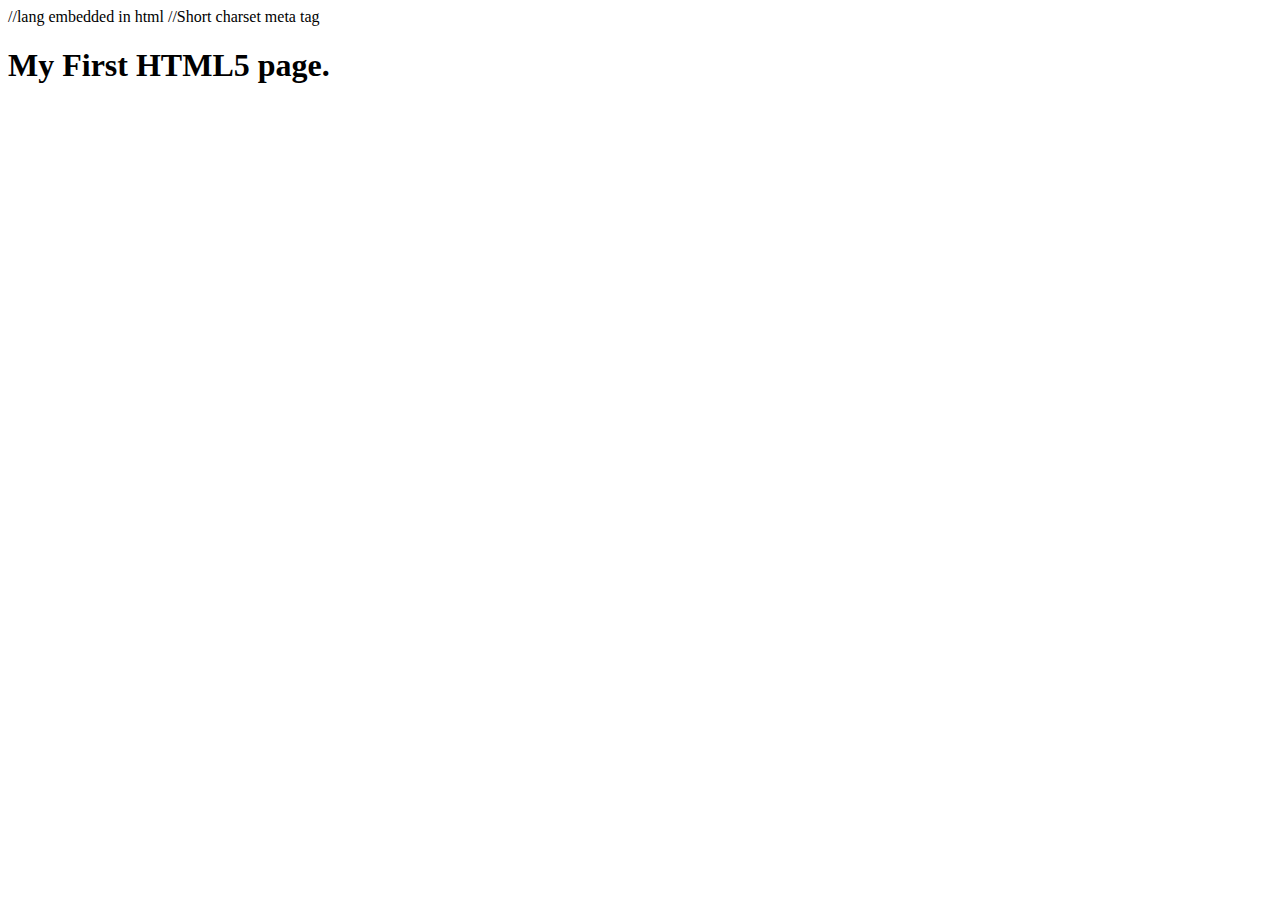
==== index.html @ 1a0b54f7 "init change" ====
<!doctype html>				  
<html lang="en">            //lang embedded in html
<head>
<title>HTML5 Page</title>
<meta charset="utf-8">      //Short charset meta tag
</head>

<body>
    <h1>My First HTML5 page.</h1>
</body>

</html>
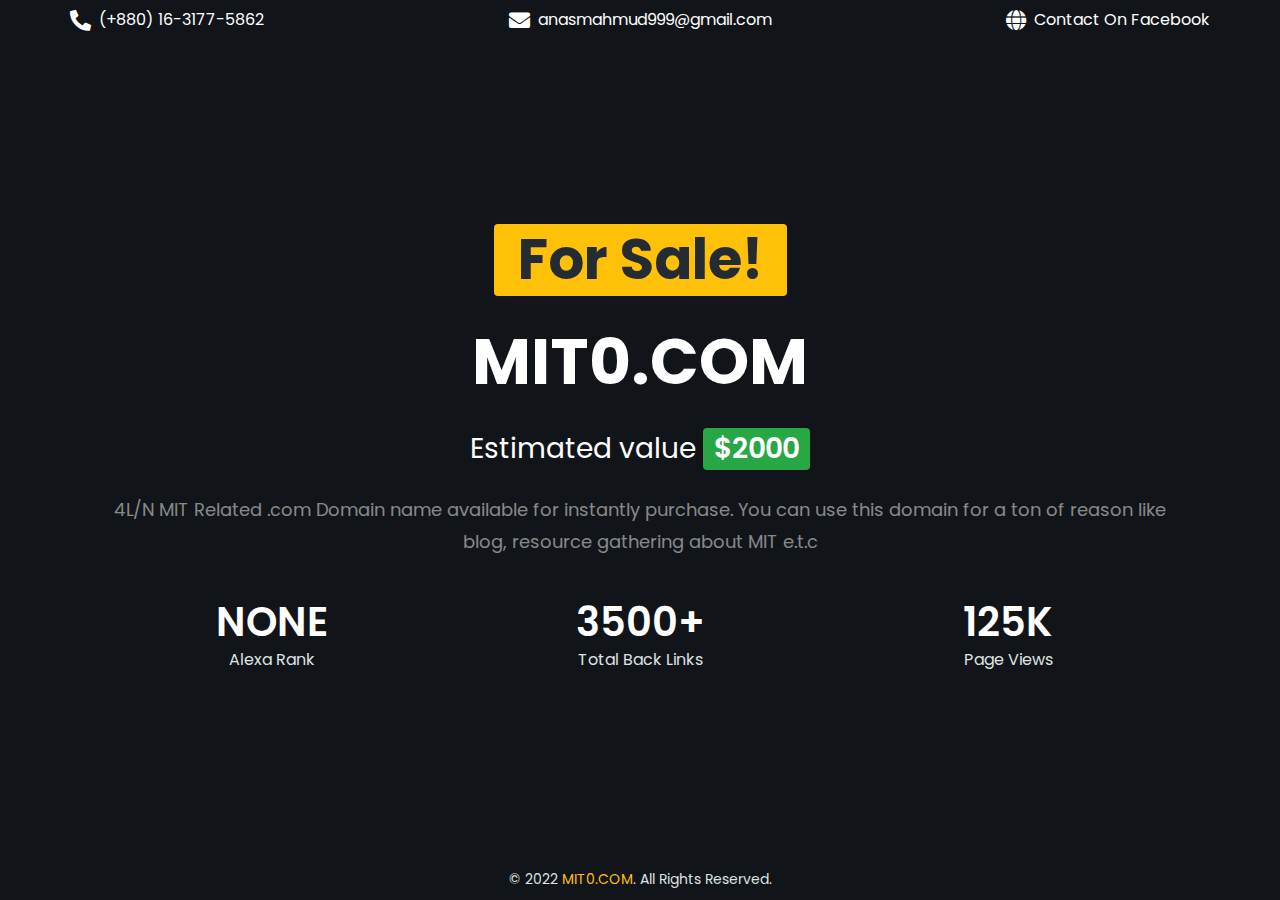
==== commit 77ed6848: "Update index.html" ====
--- a/index.html
+++ b/index.html
@@ -1,12 +1,112 @@
-<!doctype html>				  
-<html lang="en">            //lang embedded in html
-<head>
-<title>HTML5 Page</title>
-<meta charset="utf-8">      //Short charset meta tag
-</head>
-
-<body>
-    <h1>My First HTML5 page.</h1>
-</body>
-
-</html>+<html lang="en">
+
+<head>
+  <meta charset="UTF-8">
+  <meta http-equiv="X-UA-Compatible" content="IE=edge">
+  <meta name="viewport" content="width=device-width, initial-scale=1, minimum-scale=1.0, shrink-to-fit=no">
+  <link href="favicon.png" rel="icon">
+  <title>MIT0.COM - Domain for Sale</title>
+  <meta name="description" content="HTML Template for Domain for Sale">
+  <meta name="author" content="harnishdesign.net">
+
+  <!-- Web Fonts
+  ======================== -->
+  <link rel="stylesheet" href="https://fonts.googleapis.com/css?family=Poppins:100,200,300,400,500,600,700,800,900"
+    type="text/css">
+
+  <!-- Stylesheet
+  ======================== -->
+  <link rel="stylesheet" type="text/css" href="vendor/bootstrap/css/bootstrap.min.css">
+  <link rel="stylesheet" type="text/css" href="vendor/font-awesome/css/all.min.css">
+  <link rel="stylesheet" type="text/css" href="css/stylesheet.css">
+  <link rel="stylesheet" type="text/css" href="css/color-yellow.css">
+</head>
+
+<body>
+
+  <!-- Preloader -->
+  <div class="preloader preloader-dark" style="display: none;">
+    <div class="lds-ellipsis" style="display: none;">
+      <div></div>
+      <div></div>
+      <div></div>
+      <div></div>
+    </div>
+  </div>
+  <!-- Preloader End -->
+
+  <!-- Document Wrapper
+  =============================== -->
+  <div id="main-wrapper">
+    <section class="fullscreen d-flex flex-column bg-dark">
+      <!-- Contact Details -->
+      <div class="container pt-2">
+        <div class="row text-white">
+          <div class="col-sm-6 col-md-4 d-flex align-items-center justify-content-center justify-content-md-start">
+            <span class="text-5 mr-2"><i class="fas fa-phone-alt"></i></span>(+880) 16-3177-5862
+          </div>
+          <div class="col-sm-6 col-md-4 d-flex align-items-center justify-content-center mt-2 mt-sm-0"> <span
+              class="text-5 mr-2"><i class="fas fa-envelope"></i></span><a class="text-white"
+              href="mailto:anasmahmud999@gmail.com">anasmahmud999@gmail.com</a> </div>
+          <div class="col-md-4 d-flex align-items-center justify-content-center justify-content-md-end mt-2 mt-md-0">
+            <span class="text-5 mr-2"><i class="fas fa-globe"></i></span><a class="text-white" data-toggle="modal"
+              data-target="#more-domains" href="https://www.facebook.com/its.anasalzuvix">Contact On Facebook</a>
+          </div>
+        </div>
+      </div>
+      <div class="container py-5 px-4 px-lg-5 my-auto">
+        <div class="row">
+          <div class="col-12 text-center mx-auto">
+            <h1 class="text-14 bg-primary d-inline-block font-weight-700 rounded px-4 mb-4">For Sale!</h1>
+            <h2 class="text-16 font-weight-700 text-white mb-4">MIT0.COM</h2>
+            <h3 class="text-white font-weight-400 mb-4">Estimated value <span
+                class="badge badge-success text-7 font-weight-600">$2000</span></h3>
+            <p class="text-4 text-white-50 mb-4">4L/N MIT Related .com Domain name available for instantly purchase.
+              You can use this domain for a ton of reason like blog, resource gathering about MIT e.t.c
+
+            </p>
+          </div>
+        </div>
+        <!-- Status Details -->
+
+        <div class="row justify-content-center mt-3">
+          <div class="col-6 col-sm-4 mb-4 mb-md-0">
+            <div class="featured-box text-center">
+              <h4 class="text-10 text-white font-weight-600 mb-0">NONE</h4>
+              <p class="text-light mb-0">Alexa Rank</p>
+            </div>
+          </div>
+          <div class="col-6 col-sm-4 mb-4 mb-md-0">
+            <div class="featured-box text-center">
+              <h4 class="text-10 text-white font-weight-600 mb-0">3500+</h4>
+              <p class="text-light mb-0">Total Back Links</p>
+            </div>
+          </div>
+          <div class="col-6 col-sm-4 mt-md-0">
+            <div class="featured-box text-center">
+              <h4 class="text-10 text-white font-weight-600 mb-0">125K</h4>
+              <p class="text-light mb-0">Page Views</p>
+            </div>
+          </div>
+        </div>
+
+      </div>
+
+      <!-- Powerd by Text -->
+      <div class="container text-center">
+        <p class="text-2 text-light mb-2">© 2022 <a href="#">MIT0.COM</a>. All Rights Reserved.</p>
+      </div>
+    </section>
+  </div>
+  <!-- Document Wrapper End -->
+
+  <!-- Script -->
+  <script src="vendor/jquery/jquery.min.js"></script>
+  <script src="vendor/bootstrap/js/bootstrap.bundle.min.js"></script>
+  <script src="js/theme.js"></script>
+
+
+
+</body>
+
+</html>
--- a/vendor/font-awesome/css/all.min.css
+++ b/vendor/font-awesome/css/all.min.css
@@ -0,0 +1,5 @@
+/*!
+ * Font Awesome Free 5.12.1 by @fontawesome - https://fontawesome.com
+ * License - https://fontawesome.com/license/free (Icons: CC BY 4.0, Fonts: SIL OFL 1.1, Code: MIT License)
+ */
+.fa,.fab,.fad,.fal,.far,.fas{-moz-osx-font-smoothing:grayscale;-webkit-font-smoothing:antialiased;display:inline-block;font-style:normal;font-variant:normal;text-rendering:auto;line-height:1}.fa-lg{font-size:1.33333em;line-height:.75em;vertical-align:-.0667em}.fa-xs{font-size:.75em}.fa-sm{font-size:.875em}.fa-1x{font-size:1em}.fa-2x{font-size:2em}.fa-3x{font-size:3em}.fa-4x{font-size:4em}.fa-5x{font-size:5em}.fa-6x{font-size:6em}.fa-7x{font-size:7em}.fa-8x{font-size:8em}.fa-9x{font-size:9em}.fa-10x{font-size:10em}.fa-fw{text-align:center;width:1.25em}.fa-ul{list-style-type:none;margin-left:2.5em;padding-left:0}.fa-ul>li{position:relative}.fa-li{left:-2em;position:absolute;text-align:center;width:2em;line-height:inherit}.fa-border{border:.08em solid #eee;border-radius:.1em;padding:.2em .25em .15em}.fa-pull-left{float:left}.fa-pull-right{float:right}.fa.fa-pull-left,.fab.fa-pull-left,.fal.fa-pull-left,.far.fa-pull-left,.fas.fa-pull-left{margin-right:.3em}.fa.fa-pull-right,.fab.fa-pull-right,.fal.fa-pull-right,.far.fa-pull-right,.fas.fa-pull-right{margin-left:.3em}.fa-spin{-webkit-animation:fa-spin 2s linear infinite;animation:fa-spin 2s linear infinite}.fa-pulse{-webkit-animation:fa-spin 1s steps(8) infinite;animation:fa-spin 1s steps(8) infinite}@-webkit-keyframes fa-spin{0%{-webkit-transform:rotate(0deg);transform:rotate(0deg)}to{-webkit-transform:rotate(1turn);transform:rotate(1turn)}}@keyframes fa-spin{0%{-webkit-transform:rotate(0deg);transform:rotate(0deg)}to{-webkit-transform:rotate(1turn);transform:rotate(1turn)}}.fa-rotate-90{-ms-filter:"progid:DXImageTransform.Microsoft.BasicImage(rotation=1)";-webkit-transform:rotate(90deg);transform:rotate(90deg)}.fa-rotate-180{-ms-filter:"progid:DXImageTransform.Microsoft.BasicImage(rotation=2)";-webkit-transform:rotate(180deg);transform:rotate(180deg)}.fa-rotate-270{-ms-filter:"progid:DXImageTransform.Microsoft.BasicImage(rotation=3)";-webkit-transform:rotate(270deg);transform:rotate(270deg)}.fa-flip-horizontal{-ms-filter:"progid:DXImageTransform.Microsoft.BasicImage(rotation=0, mirror=1)";-webkit-transform:scaleX(-1);transform:scaleX(-1)}.fa-flip-vertical{-webkit-transform:scaleY(-1);transform:scaleY(-1)}.fa-flip-both,.fa-flip-horizontal.fa-flip-vertical,.fa-flip-vertical{-ms-filter:"progid:DXImageTransform.Microsoft.BasicImage(rotation=2, mirror=1)"}.fa-flip-both,.fa-flip-horizontal.fa-flip-vertical{-webkit-transform:scale(-1);transform:scale(-1)}:root .fa-flip-both,:root .fa-flip-horizontal,:root .fa-flip-vertical,:root .fa-rotate-90,:root .fa-rotate-180,:root .fa-rotate-270{-webkit-filter:none;filter:none}.fa-stack{display:inline-block;height:2em;line-height:2em;position:relative;vertical-align:middle;width:2.5em}.fa-stack-1x,.fa-stack-2x{left:0;position:absolute;text-align:center;width:100%}.fa-stack-1x{line-height:inherit}.fa-stack-2x{font-size:2em}.fa-inverse{color:#fff}.fa-500px:before{content:"\f26e"}.fa-accessible-icon:before{content:"\f368"}.fa-accusoft:before{content:"\f369"}.fa-acquisitions-incorporated:before{content:"\f6af"}.fa-ad:before{content:"\f641"}.fa-address-book:before{content:"\f2b9"}.fa-address-card:before{content:"\f2bb"}.fa-adjust:before{content:"\f042"}.fa-adn:before{content:"\f170"}.fa-adobe:before{content:"\f778"}.fa-adversal:before{content:"\f36a"}.fa-affiliatetheme:before{content:"\f36b"}.fa-air-freshener:before{content:"\f5d0"}.fa-airbnb:before{content:"\f834"}.fa-algolia:before{content:"\f36c"}.fa-align-center:before{content:"\f037"}.fa-align-justify:before{content:"\f039"}.fa-align-left:before{content:"\f036"}.fa-align-right:before{content:"\f038"}.fa-alipay:before{content:"\f642"}.fa-allergies:before{content:"\f461"}.fa-amazon:before{content:"\f270"}.fa-amazon-pay:before{content:"\f42c"}.fa-ambulance:before{content:"\f0f9"}.fa-american-sign-language-interpreting:before{content:"\f2a3"}.fa-amilia:before{content:"\f36d"}.fa-anchor:before{content:"\f13d"}.fa-android:before{content:"\f17b"}.fa-angellist:before{content:"\f209"}.fa-angle-double-down:before{content:"\f103"}.fa-angle-double-left:before{content:"\f100"}.fa-angle-double-right:before{content:"\f101"}.fa-angle-double-up:before{content:"\f102"}.fa-angle-down:before{content:"\f107"}.fa-angle-left:before{content:"\f104"}.fa-angle-right:before{content:"\f105"}.fa-angle-up:before{content:"\f106"}.fa-angry:before{content:"\f556"}.fa-angrycreative:before{content:"\f36e"}.fa-angular:before{content:"\f420"}.fa-ankh:before{content:"\f644"}.fa-app-store:before{content:"\f36f"}.fa-app-store-ios:before{content:"\f370"}.fa-apper:before{content:"\f371"}.fa-apple:before{content:"\f179"}.fa-apple-alt:before{content:"\f5d1"}.fa-apple-pay:before{content:"\f415"}.fa-archive:before{content:"\f187"}.fa-archway:before{content:"\f557"}.fa-arrow-alt-circle-down:before{content:"\f358"}.fa-arrow-alt-circle-left:before{content:"\f359"}.fa-arrow-alt-circle-right:before{content:"\f35a"}.fa-arrow-alt-circle-up:before{content:"\f35b"}.fa-arrow-circle-down:before{content:"\f0ab"}.fa-arrow-circle-left:before{content:"\f0a8"}.fa-arrow-circle-right:before{content:"\f0a9"}.fa-arrow-circle-up:before{content:"\f0aa"}.fa-arrow-down:before{content:"\f063"}.fa-arrow-left:before{content:"\f060"}.fa-arrow-right:before{content:"\f061"}.fa-arrow-up:before{content:"\f062"}.fa-arrows-alt:before{content:"\f0b2"}.fa-arrows-alt-h:before{content:"\f337"}.fa-arrows-alt-v:before{content:"\f338"}.fa-artstation:before{content:"\f77a"}.fa-assistive-listening-systems:before{content:"\f2a2"}.fa-asterisk:before{content:"\f069"}.fa-asymmetrik:before{content:"\f372"}.fa-at:before{content:"\f1fa"}.fa-atlas:before{content:"\f558"}.fa-atlassian:before{content:"\f77b"}.fa-atom:before{content:"\f5d2"}.fa-audible:before{content:"\f373"}.fa-audio-description:before{content:"\f29e"}.fa-autoprefixer:before{content:"\f41c"}.fa-avianex:before{content:"\f374"}.fa-aviato:before{content:"\f421"}.fa-award:before{content:"\f559"}.fa-aws:before{content:"\f375"}.fa-baby:before{content:"\f77c"}.fa-baby-carriage:before{content:"\f77d"}.fa-backspace:before{content:"\f55a"}.fa-backward:before{content:"\f04a"}.fa-bacon:before{content:"\f7e5"}.fa-bahai:before{content:"\f666"}.fa-balance-scale:before{content:"\f24e"}.fa-balance-scale-left:before{content:"\f515"}.fa-balance-scale-right:before{content:"\f516"}.fa-ban:before{content:"\f05e"}.fa-band-aid:before{content:"\f462"}.fa-bandcamp:before{content:"\f2d5"}.fa-barcode:before{content:"\f02a"}.fa-bars:before{content:"\f0c9"}.fa-baseball-ball:before{content:"\f433"}.fa-basketball-ball:before{content:"\f434"}.fa-bath:before{content:"\f2cd"}.fa-battery-empty:before{content:"\f244"}.fa-battery-full:before{content:"\f240"}.fa-battery-half:before{content:"\f242"}.fa-battery-quarter:before{content:"\f243"}.fa-battery-three-quarters:before{content:"\f241"}.fa-battle-net:before{content:"\f835"}.fa-bed:before{content:"\f236"}.fa-beer:before{content:"\f0fc"}.fa-behance:before{content:"\f1b4"}.fa-behance-square:before{content:"\f1b5"}.fa-bell:before{content:"\f0f3"}.fa-bell-slash:before{content:"\f1f6"}.fa-bezier-curve:before{content:"\f55b"}.fa-bible:before{content:"\f647"}.fa-bicycle:before{content:"\f206"}.fa-biking:before{content:"\f84a"}.fa-bimobject:before{content:"\f378"}.fa-binoculars:before{content:"\f1e5"}.fa-biohazard:before{content:"\f780"}.fa-birthday-cake:before{content:"\f1fd"}.fa-bitbucket:before{content:"\f171"}.fa-bitcoin:before{content:"\f379"}.fa-bity:before{content:"\f37a"}.fa-black-tie:before{content:"\f27e"}.fa-blackberry:before{content:"\f37b"}.fa-blender:before{content:"\f517"}.fa-blender-phone:before{content:"\f6b6"}.fa-blind:before{content:"\f29d"}.fa-blog:before{content:"\f781"}.fa-blogger:before{content:"\f37c"}.fa-blogger-b:before{content:"\f37d"}.fa-bluetooth:before{content:"\f293"}.fa-bluetooth-b:before{content:"\f294"}.fa-bold:before{content:"\f032"}.fa-bolt:before{content:"\f0e7"}.fa-bomb:before{content:"\f1e2"}.fa-bone:before{content:"\f5d7"}.fa-bong:before{content:"\f55c"}.fa-book:before{content:"\f02d"}.fa-book-dead:before{content:"\f6b7"}.fa-book-medical:before{content:"\f7e6"}.fa-book-open:before{content:"\f518"}.fa-book-reader:before{content:"\f5da"}.fa-bookmark:before{content:"\f02e"}.fa-bootstrap:before{content:"\f836"}.fa-border-all:before{content:"\f84c"}.fa-border-none:before{content:"\f850"}.fa-border-style:before{content:"\f853"}.fa-bowling-ball:before{content:"\f436"}.fa-box:before{content:"\f466"}.fa-box-open:before{content:"\f49e"}.fa-boxes:before{content:"\f468"}.fa-braille:before{content:"\f2a1"}.fa-brain:before{content:"\f5dc"}.fa-bread-slice:before{content:"\f7ec"}.fa-briefcase:before{content:"\f0b1"}.fa-briefcase-medical:before{content:"\f469"}.fa-broadcast-tower:before{content:"\f519"}.fa-broom:before{content:"\f51a"}.fa-brush:before{content:"\f55d"}.fa-btc:before{content:"\f15a"}.fa-buffer:before{content:"\f837"}.fa-bug:before{content:"\f188"}.fa-building:before{content:"\f1ad"}.fa-bullhorn:before{content:"\f0a1"}.fa-bullseye:before{content:"\f140"}.fa-burn:before{content:"\f46a"}.fa-buromobelexperte:before{content:"\f37f"}.fa-bus:before{content:"\f207"}.fa-bus-alt:before{content:"\f55e"}.fa-business-time:before{content:"\f64a"}.fa-buy-n-large:before{content:"\f8a6"}.fa-buysellads:before{content:"\f20d"}.fa-calculator:before{content:"\f1ec"}.fa-calendar:before{content:"\f133"}.fa-calendar-alt:before{content:"\f073"}.fa-calendar-check:before{content:"\f274"}.fa-calendar-day:before{content:"\f783"}.fa-calendar-minus:before{content:"\f272"}.fa-calendar-plus:before{content:"\f271"}.fa-calendar-times:before{content:"\f273"}.fa-calendar-week:before{content:"\f784"}.fa-camera:before{content:"\f030"}.fa-camera-retro:before{content:"\f083"}.fa-campground:before{content:"\f6bb"}.fa-canadian-maple-leaf:before{content:"\f785"}.fa-candy-cane:before{content:"\f786"}.fa-cannabis:before{content:"\f55f"}.fa-capsules:before{content:"\f46b"}.fa-car:before{content:"\f1b9"}.fa-car-alt:before{content:"\f5de"}.fa-car-battery:before{content:"\f5df"}.fa-car-crash:before{content:"\f5e1"}.fa-car-side:before{content:"\f5e4"}.fa-caravan:before{content:"\f8ff"}.fa-caret-down:before{content:"\f0d7"}.fa-caret-left:before{content:"\f0d9"}.fa-caret-right:before{content:"\f0da"}.fa-caret-square-down:before{content:"\f150"}.fa-caret-square-left:before{content:"\f191"}.fa-caret-square-right:before{content:"\f152"}.fa-caret-square-up:before{content:"\f151"}.fa-caret-up:before{content:"\f0d8"}.fa-carrot:before{content:"\f787"}.fa-cart-arrow-down:before{content:"\f218"}.fa-cart-plus:before{content:"\f217"}.fa-cash-register:before{content:"\f788"}.fa-cat:before{content:"\f6be"}.fa-cc-amazon-pay:before{content:"\f42d"}.fa-cc-amex:before{content:"\f1f3"}.fa-cc-apple-pay:before{content:"\f416"}.fa-cc-diners-club:before{content:"\f24c"}.fa-cc-discover:before{content:"\f1f2"}.fa-cc-jcb:before{content:"\f24b"}.fa-cc-mastercard:before{content:"\f1f1"}.fa-cc-paypal:before{content:"\f1f4"}.fa-cc-stripe:before{content:"\f1f5"}.fa-cc-visa:before{content:"\f1f0"}.fa-centercode:before{content:"\f380"}.fa-centos:before{content:"\f789"}.fa-certificate:before{content:"\f0a3"}.fa-chair:before{content:"\f6c0"}.fa-chalkboard:before{content:"\f51b"}.fa-chalkboard-teacher:before{content:"\f51c"}.fa-charging-station:before{content:"\f5e7"}.fa-chart-area:before{content:"\f1fe"}.fa-chart-bar:before{content:"\f080"}.fa-chart-line:before{content:"\f201"}.fa-chart-pie:before{content:"\f200"}.fa-check:before{content:"\f00c"}.fa-check-circle:before{content:"\f058"}.fa-check-double:before{content:"\f560"}.fa-check-square:before{content:"\f14a"}.fa-cheese:before{content:"\f7ef"}.fa-chess:before{content:"\f439"}.fa-chess-bishop:before{content:"\f43a"}.fa-chess-board:before{content:"\f43c"}.fa-chess-king:before{content:"\f43f"}.fa-chess-knight:before{content:"\f441"}.fa-chess-pawn:before{content:"\f443"}.fa-chess-queen:before{content:"\f445"}.fa-chess-rook:before{content:"\f447"}.fa-chevron-circle-down:before{content:"\f13a"}.fa-chevron-circle-left:before{content:"\f137"}.fa-chevron-circle-right:before{content:"\f138"}.fa-chevron-circle-up:before{content:"\f139"}.fa-chevron-down:before{content:"\f078"}.fa-chevron-left:before{content:"\f053"}.fa-chevron-right:before{content:"\f054"}.fa-chevron-up:before{content:"\f077"}.fa-child:before{content:"\f1ae"}.fa-chrome:before{content:"\f268"}.fa-chromecast:before{content:"\f838"}.fa-church:before{content:"\f51d"}.fa-circle:before{content:"\f111"}.fa-circle-notch:before{content:"\f1ce"}.fa-city:before{content:"\f64f"}.fa-clinic-medical:before{content:"\f7f2"}.fa-clipboard:before{content:"\f328"}.fa-clipboard-check:before{content:"\f46c"}.fa-clipboard-list:before{content:"\f46d"}.fa-clock:before{content:"\f017"}.fa-clone:before{content:"\f24d"}.fa-closed-captioning:before{content:"\f20a"}.fa-cloud:before{content:"\f0c2"}.fa-cloud-download-alt:before{content:"\f381"}.fa-cloud-meatball:before{content:"\f73b"}.fa-cloud-moon:before{content:"\f6c3"}.fa-cloud-moon-rain:before{content:"\f73c"}.fa-cloud-rain:before{content:"\f73d"}.fa-cloud-showers-heavy:before{content:"\f740"}.fa-cloud-sun:before{content:"\f6c4"}.fa-cloud-sun-rain:before{content:"\f743"}.fa-cloud-upload-alt:before{content:"\f382"}.fa-cloudscale:before{content:"\f383"}.fa-cloudsmith:before{content:"\f384"}.fa-cloudversify:before{content:"\f385"}.fa-cocktail:before{content:"\f561"}.fa-code:before{content:"\f121"}.fa-code-branch:before{content:"\f126"}.fa-codepen:before{content:"\f1cb"}.fa-codiepie:before{content:"\f284"}.fa-coffee:before{content:"\f0f4"}.fa-cog:before{content:"\f013"}.fa-cogs:before{content:"\f085"}.fa-coins:before{content:"\f51e"}.fa-columns:before{content:"\f0db"}.fa-comment:before{content:"\f075"}.fa-comment-alt:before{content:"\f27a"}.fa-comment-dollar:before{content:"\f651"}.fa-comment-dots:before{content:"\f4ad"}.fa-comment-medical:before{content:"\f7f5"}.fa-comment-slash:before{content:"\f4b3"}.fa-comments:before{content:"\f086"}.fa-comments-dollar:before{content:"\f653"}.fa-compact-disc:before{content:"\f51f"}.fa-compass:before{content:"\f14e"}.fa-compress:before{content:"\f066"}.fa-compress-alt:before{content:"\f422"}.fa-compress-arrows-alt:before{content:"\f78c"}.fa-concierge-bell:before{content:"\f562"}.fa-confluence:before{content:"\f78d"}.fa-connectdevelop:before{content:"\f20e"}.fa-contao:before{content:"\f26d"}.fa-cookie:before{content:"\f563"}.fa-cookie-bite:before{content:"\f564"}.fa-copy:before{content:"\f0c5"}.fa-copyright:before{content:"\f1f9"}.fa-cotton-bureau:before{content:"\f89e"}.fa-couch:before{content:"\f4b8"}.fa-cpanel:before{content:"\f388"}.fa-creative-commons:before{content:"\f25e"}.fa-creative-commons-by:before{content:"\f4e7"}.fa-creative-commons-nc:before{content:"\f4e8"}.fa-creative-commons-nc-eu:before{content:"\f4e9"}.fa-creative-commons-nc-jp:before{content:"\f4ea"}.fa-creative-commons-nd:before{content:"\f4eb"}.fa-creative-commons-pd:before{content:"\f4ec"}.fa-creative-commons-pd-alt:before{content:"\f4ed"}.fa-creative-commons-remix:before{content:"\f4ee"}.fa-creative-commons-sa:before{content:"\f4ef"}.fa-creative-commons-sampling:before{content:"\f4f0"}.fa-creative-commons-sampling-plus:before{content:"\f4f1"}.fa-creative-commons-share:before{content:"\f4f2"}.fa-creative-commons-zero:before{content:"\f4f3"}.fa-credit-card:before{content:"\f09d"}.fa-critical-role:before{content:"\f6c9"}.fa-crop:before{content:"\f125"}.fa-crop-alt:before{content:"\f565"}.fa-cross:before{content:"\f654"}.fa-crosshairs:before{content:"\f05b"}.fa-crow:before{content:"\f520"}.fa-crown:before{content:"\f521"}.fa-crutch:before{content:"\f7f7"}.fa-css3:before{content:"\f13c"}.fa-css3-alt:before{content:"\f38b"}.fa-cube:before{content:"\f1b2"}.fa-cubes:before{content:"\f1b3"}.fa-cut:before{content:"\f0c4"}.fa-cuttlefish:before{content:"\f38c"}.fa-d-and-d:before{content:"\f38d"}.fa-d-and-d-beyond:before{content:"\f6ca"}.fa-dailymotion:before{content:"\f952"}.fa-dashcube:before{content:"\f210"}.fa-database:before{content:"\f1c0"}.fa-deaf:before{content:"\f2a4"}.fa-delicious:before{content:"\f1a5"}.fa-democrat:before{content:"\f747"}.fa-deploydog:before{content:"\f38e"}.fa-deskpro:before{content:"\f38f"}.fa-desktop:before{content:"\f108"}.fa-dev:before{content:"\f6cc"}.fa-deviantart:before{content:"\f1bd"}.fa-dharmachakra:before{content:"\f655"}.fa-dhl:before{content:"\f790"}.fa-diagnoses:before{content:"\f470"}.fa-diaspora:before{content:"\f791"}.fa-dice:before{content:"\f522"}.fa-dice-d20:before{content:"\f6cf"}.fa-dice-d6:before{content:"\f6d1"}.fa-dice-five:before{content:"\f523"}.fa-dice-four:before{content:"\f524"}.fa-dice-one:before{content:"\f525"}.fa-dice-six:before{content:"\f526"}.fa-dice-three:before{content:"\f527"}.fa-dice-two:before{content:"\f528"}.fa-digg:before{content:"\f1a6"}.fa-digital-ocean:before{content:"\f391"}.fa-digital-tachograph:before{content:"\f566"}.fa-directions:before{content:"\f5eb"}.fa-discord:before{content:"\f392"}.fa-discourse:before{content:"\f393"}.fa-divide:before{content:"\f529"}.fa-dizzy:before{content:"\f567"}.fa-dna:before{content:"\f471"}.fa-dochub:before{content:"\f394"}.fa-docker:before{content:"\f395"}.fa-dog:before{content:"\f6d3"}.fa-dollar-sign:before{content:"\f155"}.fa-dolly:before{content:"\f472"}.fa-dolly-flatbed:before{content:"\f474"}.fa-donate:before{content:"\f4b9"}.fa-door-closed:before{content:"\f52a"}.fa-door-open:before{content:"\f52b"}.fa-dot-circle:before{content:"\f192"}.fa-dove:before{content:"\f4ba"}.fa-download:before{content:"\f019"}.fa-draft2digital:before{content:"\f396"}.fa-drafting-compass:before{content:"\f568"}.fa-dragon:before{content:"\f6d5"}.fa-draw-polygon:before{content:"\f5ee"}.fa-dribbble:before{content:"\f17d"}.fa-dribbble-square:before{content:"\f397"}.fa-dropbox:before{content:"\f16b"}.fa-drum:before{content:"\f569"}.fa-drum-steelpan:before{content:"\f56a"}.fa-drumstick-bite:before{content:"\f6d7"}.fa-drupal:before{content:"\f1a9"}.fa-dumbbell:before{content:"\f44b"}.fa-dumpster:before{content:"\f793"}.fa-dumpster-fire:before{content:"\f794"}.fa-dungeon:before{content:"\f6d9"}.fa-dyalog:before{content:"\f399"}.fa-earlybirds:before{content:"\f39a"}.fa-ebay:before{content:"\f4f4"}.fa-edge:before{content:"\f282"}.fa-edit:before{content:"\f044"}.fa-egg:before{content:"\f7fb"}.fa-eject:before{content:"\f052"}.fa-elementor:before{content:"\f430"}.fa-ellipsis-h:before{content:"\f141"}.fa-ellipsis-v:before{content:"\f142"}.fa-ello:before{content:"\f5f1"}.fa-ember:before{content:"\f423"}.fa-empire:before{content:"\f1d1"}.fa-envelope:before{content:"\f0e0"}.fa-envelope-open:before{content:"\f2b6"}.fa-envelope-open-text:before{content:"\f658"}.fa-envelope-square:before{content:"\f199"}.fa-envira:before{content:"\f299"}.fa-equals:before{content:"\f52c"}.fa-eraser:before{content:"\f12d"}.fa-erlang:before{content:"\f39d"}.fa-ethereum:before{content:"\f42e"}.fa-ethernet:before{content:"\f796"}.fa-etsy:before{content:"\f2d7"}.fa-euro-sign:before{content:"\f153"}.fa-evernote:before{content:"\f839"}.fa-exchange-alt:before{content:"\f362"}.fa-exclamation:before{content:"\f12a"}.fa-exclamation-circle:before{content:"\f06a"}.fa-exclamation-triangle:before{content:"\f071"}.fa-expand:before{content:"\f065"}.fa-expand-alt:before{content:"\f424"}.fa-expand-arrows-alt:before{content:"\f31e"}.fa-expeditedssl:before{content:"\f23e"}.fa-external-link-alt:before{content:"\f35d"}.fa-external-link-square-alt:before{content:"\f360"}.fa-eye:before{content:"\f06e"}.fa-eye-dropper:before{content:"\f1fb"}.fa-eye-slash:before{content:"\f070"}.fa-facebook:before{content:"\f09a"}.fa-facebook-f:before{content:"\f39e"}.fa-facebook-messenger:before{content:"\f39f"}.fa-facebook-square:before{content:"\f082"}.fa-fan:before{content:"\f863"}.fa-fantasy-flight-games:before{content:"\f6dc"}.fa-fast-backward:before{content:"\f049"}.fa-fast-forward:before{content:"\f050"}.fa-fax:before{content:"\f1ac"}.fa-feather:before{content:"\f52d"}.fa-feather-alt:before{content:"\f56b"}.fa-fedex:before{content:"\f797"}.fa-fedora:before{content:"\f798"}.fa-female:before{content:"\f182"}.fa-fighter-jet:before{content:"\f0fb"}.fa-figma:before{content:"\f799"}.fa-file:before{content:"\f15b"}.fa-file-alt:before{content:"\f15c"}.fa-file-archive:before{content:"\f1c6"}.fa-file-audio:before{content:"\f1c7"}.fa-file-code:before{content:"\f1c9"}.fa-file-contract:before{content:"\f56c"}.fa-file-csv:before{content:"\f6dd"}.fa-file-download:before{content:"\f56d"}.fa-file-excel:before{content:"\f1c3"}.fa-file-export:before{content:"\f56e"}.fa-file-image:before{content:"\f1c5"}.fa-file-import:before{content:"\f56f"}.fa-file-invoice:before{content:"\f570"}.fa-file-invoice-dollar:before{content:"\f571"}.fa-file-medical:before{content:"\f477"}.fa-file-medical-alt:before{content:"\f478"}.fa-file-pdf:before{content:"\f1c1"}.fa-file-powerpoint:before{content:"\f1c4"}.fa-file-prescription:before{content:"\f572"}.fa-file-signature:before{content:"\f573"}.fa-file-upload:before{content:"\f574"}.fa-file-video:before{content:"\f1c8"}.fa-file-word:before{content:"\f1c2"}.fa-fill:before{content:"\f575"}.fa-fill-drip:before{content:"\f576"}.fa-film:before{content:"\f008"}.fa-filter:before{content:"\f0b0"}.fa-fingerprint:before{content:"\f577"}.fa-fire:before{content:"\f06d"}.fa-fire-alt:before{content:"\f7e4"}.fa-fire-extinguisher:before{content:"\f134"}.fa-firefox:before{content:"\f269"}.fa-firefox-browser:before{content:"\f907"}.fa-first-aid:before{content:"\f479"}.fa-first-order:before{content:"\f2b0"}.fa-first-order-alt:before{content:"\f50a"}.fa-firstdraft:before{content:"\f3a1"}.fa-fish:before{content:"\f578"}.fa-fist-raised:before{content:"\f6de"}.fa-flag:before{content:"\f024"}.fa-flag-checkered:before{content:"\f11e"}.fa-flag-usa:before{content:"\f74d"}.fa-flask:before{content:"\f0c3"}.fa-flickr:before{content:"\f16e"}.fa-flipboard:before{content:"\f44d"}.fa-flushed:before{content:"\f579"}.fa-fly:before{content:"\f417"}.fa-folder:before{content:"\f07b"}.fa-folder-minus:before{content:"\f65d"}.fa-folder-open:before{content:"\f07c"}.fa-folder-plus:before{content:"\f65e"}.fa-font:before{content:"\f031"}.fa-font-awesome:before{content:"\f2b4"}.fa-font-awesome-alt:before{content:"\f35c"}.fa-font-awesome-flag:before{content:"\f425"}.fa-font-awesome-logo-full:before{content:"\f4e6"}.fa-fonticons:before{content:"\f280"}.fa-fonticons-fi:before{content:"\f3a2"}.fa-football-ball:before{content:"\f44e"}.fa-fort-awesome:before{content:"\f286"}.fa-fort-awesome-alt:before{content:"\f3a3"}.fa-forumbee:before{content:"\f211"}.fa-forward:before{content:"\f04e"}.fa-foursquare:before{content:"\f180"}.fa-free-code-camp:before{content:"\f2c5"}.fa-freebsd:before{content:"\f3a4"}.fa-frog:before{content:"\f52e"}.fa-frown:before{content:"\f119"}.fa-frown-open:before{content:"\f57a"}.fa-fulcrum:before{content:"\f50b"}.fa-funnel-dollar:before{content:"\f662"}.fa-futbol:before{content:"\f1e3"}.fa-galactic-republic:before{content:"\f50c"}.fa-galactic-senate:before{content:"\f50d"}.fa-gamepad:before{content:"\f11b"}.fa-gas-pump:before{content:"\f52f"}.fa-gavel:before{content:"\f0e3"}.fa-gem:before{content:"\f3a5"}.fa-genderless:before{content:"\f22d"}.fa-get-pocket:before{content:"\f265"}.fa-gg:before{content:"\f260"}.fa-gg-circle:before{content:"\f261"}.fa-ghost:before{content:"\f6e2"}.fa-gift:before{content:"\f06b"}.fa-gifts:before{content:"\f79c"}.fa-git:before{content:"\f1d3"}.fa-git-alt:before{content:"\f841"}.fa-git-square:before{content:"\f1d2"}.fa-github:before{content:"\f09b"}.fa-github-alt:before{content:"\f113"}.fa-github-square:before{content:"\f092"}.fa-gitkraken:before{content:"\f3a6"}.fa-gitlab:before{content:"\f296"}.fa-gitter:before{content:"\f426"}.fa-glass-cheers:before{content:"\f79f"}.fa-glass-martini:before{content:"\f000"}.fa-glass-martini-alt:before{content:"\f57b"}.fa-glass-whiskey:before{content:"\f7a0"}.fa-glasses:before{content:"\f530"}.fa-glide:before{content:"\f2a5"}.fa-glide-g:before{content:"\f2a6"}.fa-globe:before{content:"\f0ac"}.fa-globe-africa:before{content:"\f57c"}.fa-globe-americas:before{content:"\f57d"}.fa-globe-asia:before{content:"\f57e"}.fa-globe-europe:before{content:"\f7a2"}.fa-gofore:before{content:"\f3a7"}.fa-golf-ball:before{content:"\f450"}.fa-goodreads:before{content:"\f3a8"}.fa-goodreads-g:before{content:"\f3a9"}.fa-google:before{content:"\f1a0"}.fa-google-drive:before{content:"\f3aa"}.fa-google-play:before{content:"\f3ab"}.fa-google-plus:before{content:"\f2b3"}.fa-google-plus-g:before{content:"\f0d5"}.fa-google-plus-square:before{content:"\f0d4"}.fa-google-wallet:before{content:"\f1ee"}.fa-gopuram:before{content:"\f664"}.fa-graduation-cap:before{content:"\f19d"}.fa-gratipay:before{content:"\f184"}.fa-grav:before{content:"\f2d6"}.fa-greater-than:before{content:"\f531"}.fa-greater-than-equal:before{content:"\f532"}.fa-grimace:before{content:"\f57f"}.fa-grin:before{content:"\f580"}.fa-grin-alt:before{content:"\f581"}.fa-grin-beam:before{content:"\f582"}.fa-grin-beam-sweat:before{content:"\f583"}.fa-grin-hearts:before{content:"\f584"}.fa-grin-squint:before{content:"\f585"}.fa-grin-squint-tears:before{content:"\f586"}.fa-grin-stars:before{content:"\f587"}.fa-grin-tears:before{content:"\f588"}.fa-grin-tongue:before{content:"\f589"}.fa-grin-tongue-squint:before{content:"\f58a"}.fa-grin-tongue-wink:before{content:"\f58b"}.fa-grin-wink:before{content:"\f58c"}.fa-grip-horizontal:before{content:"\f58d"}.fa-grip-lines:before{content:"\f7a4"}.fa-grip-lines-vertical:before{content:"\f7a5"}.fa-grip-vertical:before{content:"\f58e"}.fa-gripfire:before{content:"\f3ac"}.fa-grunt:before{content:"\f3ad"}.fa-guitar:before{content:"\f7a6"}.fa-gulp:before{content:"\f3ae"}.fa-h-square:before{content:"\f0fd"}.fa-hacker-news:before{content:"\f1d4"}.fa-hacker-news-square:before{content:"\f3af"}.fa-hackerrank:before{content:"\f5f7"}.fa-hamburger:before{content:"\f805"}.fa-hammer:before{content:"\f6e3"}.fa-hamsa:before{content:"\f665"}.fa-hand-holding:before{content:"\f4bd"}.fa-hand-holding-heart:before{content:"\f4be"}.fa-hand-holding-usd:before{content:"\f4c0"}.fa-hand-lizard:before{content:"\f258"}.fa-hand-middle-finger:before{content:"\f806"}.fa-hand-paper:before{content:"\f256"}.fa-hand-peace:before{content:"\f25b"}.fa-hand-point-down:before{content:"\f0a7"}.fa-hand-point-left:before{content:"\f0a5"}.fa-hand-point-right:before{content:"\f0a4"}.fa-hand-point-up:before{content:"\f0a6"}.fa-hand-pointer:before{content:"\f25a"}.fa-hand-rock:before{content:"\f255"}.fa-hand-scissors:before{content:"\f257"}.fa-hand-spock:before{content:"\f259"}.fa-hands:before{content:"\f4c2"}.fa-hands-helping:before{content:"\f4c4"}.fa-handshake:before{content:"\f2b5"}.fa-hanukiah:before{content:"\f6e6"}.fa-hard-hat:before{content:"\f807"}.fa-hashtag:before{content:"\f292"}.fa-hat-cowboy:before{content:"\f8c0"}.fa-hat-cowboy-side:before{content:"\f8c1"}.fa-hat-wizard:before{content:"\f6e8"}.fa-hdd:before{content:"\f0a0"}.fa-heading:before{content:"\f1dc"}.fa-headphones:before{content:"\f025"}.fa-headphones-alt:before{content:"\f58f"}.fa-headset:before{content:"\f590"}.fa-heart:before{content:"\f004"}.fa-heart-broken:before{content:"\f7a9"}.fa-heartbeat:before{content:"\f21e"}.fa-helicopter:before{content:"\f533"}.fa-highlighter:before{content:"\f591"}.fa-hiking:before{content:"\f6ec"}.fa-hippo:before{content:"\f6ed"}.fa-hips:before{content:"\f452"}.fa-hire-a-helper:before{content:"\f3b0"}.fa-history:before{content:"\f1da"}.fa-hockey-puck:before{content:"\f453"}.fa-holly-berry:before{content:"\f7aa"}.fa-home:before{content:"\f015"}.fa-hooli:before{content:"\f427"}.fa-hornbill:before{content:"\f592"}.fa-horse:before{content:"\f6f0"}.fa-horse-head:before{content:"\f7ab"}.fa-hospital:before{content:"\f0f8"}.fa-hospital-alt:before{content:"\f47d"}.fa-hospital-symbol:before{content:"\f47e"}.fa-hot-tub:before{content:"\f593"}.fa-hotdog:before{content:"\f80f"}.fa-hotel:before{content:"\f594"}.fa-hotjar:before{content:"\f3b1"}.fa-hourglass:before{content:"\f254"}.fa-hourglass-end:before{content:"\f253"}.fa-hourglass-half:before{content:"\f252"}.fa-hourglass-start:before{content:"\f251"}.fa-house-damage:before{content:"\f6f1"}.fa-houzz:before{content:"\f27c"}.fa-hryvnia:before{content:"\f6f2"}.fa-html5:before{content:"\f13b"}.fa-hubspot:before{content:"\f3b2"}.fa-i-cursor:before{content:"\f246"}.fa-ice-cream:before{content:"\f810"}.fa-icicles:before{content:"\f7ad"}.fa-icons:before{content:"\f86d"}.fa-id-badge:before{content:"\f2c1"}.fa-id-card:before{content:"\f2c2"}.fa-id-card-alt:before{content:"\f47f"}.fa-ideal:before{content:"\f913"}.fa-igloo:before{content:"\f7ae"}.fa-image:before{content:"\f03e"}.fa-images:before{content:"\f302"}.fa-imdb:before{content:"\f2d8"}.fa-inbox:before{content:"\f01c"}.fa-indent:before{content:"\f03c"}.fa-industry:before{content:"\f275"}.fa-infinity:before{content:"\f534"}.fa-info:before{content:"\f129"}.fa-info-circle:before{content:"\f05a"}.fa-instagram:before{content:"\f16d"}.fa-instagram-square:before{content:"\f955"}.fa-intercom:before{content:"\f7af"}.fa-internet-explorer:before{content:"\f26b"}.fa-invision:before{content:"\f7b0"}.fa-ioxhost:before{content:"\f208"}.fa-italic:before{content:"\f033"}.fa-itch-io:before{content:"\f83a"}.fa-itunes:before{content:"\f3b4"}.fa-itunes-note:before{content:"\f3b5"}.fa-java:before{content:"\f4e4"}.fa-jedi:before{content:"\f669"}.fa-jedi-order:before{content:"\f50e"}.fa-jenkins:before{content:"\f3b6"}.fa-jira:before{content:"\f7b1"}.fa-joget:before{content:"\f3b7"}.fa-joint:before{content:"\f595"}.fa-joomla:before{content:"\f1aa"}.fa-journal-whills:before{content:"\f66a"}.fa-js:before{content:"\f3b8"}.fa-js-square:before{content:"\f3b9"}.fa-jsfiddle:before{content:"\f1cc"}.fa-kaaba:before{content:"\f66b"}.fa-kaggle:before{content:"\f5fa"}.fa-key:before{content:"\f084"}.fa-keybase:before{content:"\f4f5"}.fa-keyboard:before{content:"\f11c"}.fa-keycdn:before{content:"\f3ba"}.fa-khanda:before{content:"\f66d"}.fa-kickstarter:before{content:"\f3bb"}.fa-kickstarter-k:before{content:"\f3bc"}.fa-kiss:before{content:"\f596"}.fa-kiss-beam:before{content:"\f597"}.fa-kiss-wink-heart:before{content:"\f598"}.fa-kiwi-bird:before{content:"\f535"}.fa-korvue:before{content:"\f42f"}.fa-landmark:before{content:"\f66f"}.fa-language:before{content:"\f1ab"}.fa-laptop:before{content:"\f109"}.fa-laptop-code:before{content:"\f5fc"}.fa-laptop-medical:before{content:"\f812"}.fa-laravel:before{content:"\f3bd"}.fa-lastfm:before{content:"\f202"}.fa-lastfm-square:before{content:"\f203"}.fa-laugh:before{content:"\f599"}.fa-laugh-beam:before{content:"\f59a"}.fa-laugh-squint:before{content:"\f59b"}.fa-laugh-wink:before{content:"\f59c"}.fa-layer-group:before{content:"\f5fd"}.fa-leaf:before{content:"\f06c"}.fa-leanpub:before{content:"\f212"}.fa-lemon:before{content:"\f094"}.fa-less:before{content:"\f41d"}.fa-less-than:before{content:"\f536"}.fa-less-than-equal:before{content:"\f537"}.fa-level-down-alt:before{content:"\f3be"}.fa-level-up-alt:before{content:"\f3bf"}.fa-life-ring:before{content:"\f1cd"}.fa-lightbulb:before{content:"\f0eb"}.fa-line:before{content:"\f3c0"}.fa-link:before{content:"\f0c1"}.fa-linkedin:before{content:"\f08c"}.fa-linkedin-in:before{content:"\f0e1"}.fa-linode:before{content:"\f2b8"}.fa-linux:before{content:"\f17c"}.fa-lira-sign:before{content:"\f195"}.fa-list:before{content:"\f03a"}.fa-list-alt:before{content:"\f022"}.fa-list-ol:before{content:"\f0cb"}.fa-list-ul:before{content:"\f0ca"}.fa-location-arrow:before{content:"\f124"}.fa-lock:before{content:"\f023"}.fa-lock-open:before{content:"\f3c1"}.fa-long-arrow-alt-down:before{content:"\f309"}.fa-long-arrow-alt-left:before{content:"\f30a"}.fa-long-arrow-alt-right:before{content:"\f30b"}.fa-long-arrow-alt-up:before{content:"\f30c"}.fa-low-vision:before{content:"\f2a8"}.fa-luggage-cart:before{content:"\f59d"}.fa-lyft:before{content:"\f3c3"}.fa-magento:before{content:"\f3c4"}.fa-magic:before{content:"\f0d0"}.fa-magnet:before{content:"\f076"}.fa-mail-bulk:before{content:"\f674"}.fa-mailchimp:before{content:"\f59e"}.fa-male:before{content:"\f183"}.fa-mandalorian:before{content:"\f50f"}.fa-map:before{content:"\f279"}.fa-map-marked:before{content:"\f59f"}.fa-map-marked-alt:before{content:"\f5a0"}.fa-map-marker:before{content:"\f041"}.fa-map-marker-alt:before{content:"\f3c5"}.fa-map-pin:before{content:"\f276"}.fa-map-signs:before{content:"\f277"}.fa-markdown:before{content:"\f60f"}.fa-marker:before{content:"\f5a1"}.fa-mars:before{content:"\f222"}.fa-mars-double:before{content:"\f227"}.fa-mars-stroke:before{content:"\f229"}.fa-mars-stroke-h:before{content:"\f22b"}.fa-mars-stroke-v:before{content:"\f22a"}.fa-mask:before{content:"\f6fa"}.fa-mastodon:before{content:"\f4f6"}.fa-maxcdn:before{content:"\f136"}.fa-mdb:before{content:"\f8ca"}.fa-medal:before{content:"\f5a2"}.fa-medapps:before{content:"\f3c6"}.fa-medium:before{content:"\f23a"}.fa-medium-m:before{content:"\f3c7"}.fa-medkit:before{content:"\f0fa"}.fa-medrt:before{content:"\f3c8"}.fa-meetup:before{content:"\f2e0"}.fa-megaport:before{content:"\f5a3"}.fa-meh:before{content:"\f11a"}.fa-meh-blank:before{content:"\f5a4"}.fa-meh-rolling-eyes:before{content:"\f5a5"}.fa-memory:before{content:"\f538"}.fa-mendeley:before{content:"\f7b3"}.fa-menorah:before{content:"\f676"}.fa-mercury:before{content:"\f223"}.fa-meteor:before{content:"\f753"}.fa-microblog:before{content:"\f91a"}.fa-microchip:before{content:"\f2db"}.fa-microphone:before{content:"\f130"}.fa-microphone-alt:before{content:"\f3c9"}.fa-microphone-alt-slash:before{content:"\f539"}.fa-microphone-slash:before{content:"\f131"}.fa-microscope:before{content:"\f610"}.fa-microsoft:before{content:"\f3ca"}.fa-minus:before{content:"\f068"}.fa-minus-circle:before{content:"\f056"}.fa-minus-square:before{content:"\f146"}.fa-mitten:before{content:"\f7b5"}.fa-mix:before{content:"\f3cb"}.fa-mixcloud:before{content:"\f289"}.fa-mixer:before{content:"\f956"}.fa-mizuni:before{content:"\f3cc"}.fa-mobile:before{content:"\f10b"}.fa-mobile-alt:before{content:"\f3cd"}.fa-modx:before{content:"\f285"}.fa-monero:before{content:"\f3d0"}.fa-money-bill:before{content:"\f0d6"}.fa-money-bill-alt:before{content:"\f3d1"}.fa-money-bill-wave:before{content:"\f53a"}.fa-money-bill-wave-alt:before{content:"\f53b"}.fa-money-check:before{content:"\f53c"}.fa-money-check-alt:before{content:"\f53d"}.fa-monument:before{content:"\f5a6"}.fa-moon:before{content:"\f186"}.fa-mortar-pestle:before{content:"\f5a7"}.fa-mosque:before{content:"\f678"}.fa-motorcycle:before{content:"\f21c"}.fa-mountain:before{content:"\f6fc"}.fa-mouse:before{content:"\f8cc"}.fa-mouse-pointer:before{content:"\f245"}.fa-mug-hot:before{content:"\f7b6"}.fa-music:before{content:"\f001"}.fa-napster:before{content:"\f3d2"}.fa-neos:before{content:"\f612"}.fa-network-wired:before{content:"\f6ff"}.fa-neuter:before{content:"\f22c"}.fa-newspaper:before{content:"\f1ea"}.fa-nimblr:before{content:"\f5a8"}.fa-node:before{content:"\f419"}.fa-node-js:before{content:"\f3d3"}.fa-not-equal:before{content:"\f53e"}.fa-notes-medical:before{content:"\f481"}.fa-npm:before{content:"\f3d4"}.fa-ns8:before{content:"\f3d5"}.fa-nutritionix:before{content:"\f3d6"}.fa-object-group:before{content:"\f247"}.fa-object-ungroup:before{content:"\f248"}.fa-odnoklassniki:before{content:"\f263"}.fa-odnoklassniki-square:before{content:"\f264"}.fa-oil-can:before{content:"\f613"}.fa-old-republic:before{content:"\f510"}.fa-om:before{content:"\f679"}.fa-opencart:before{content:"\f23d"}.fa-openid:before{content:"\f19b"}.fa-opera:before{content:"\f26a"}.fa-optin-monster:before{content:"\f23c"}.fa-orcid:before{content:"\f8d2"}.fa-osi:before{content:"\f41a"}.fa-otter:before{content:"\f700"}.fa-outdent:before{content:"\f03b"}.fa-page4:before{content:"\f3d7"}.fa-pagelines:before{content:"\f18c"}.fa-pager:before{content:"\f815"}.fa-paint-brush:before{content:"\f1fc"}.fa-paint-roller:before{content:"\f5aa"}.fa-palette:before{content:"\f53f"}.fa-palfed:before{content:"\f3d8"}.fa-pallet:before{content:"\f482"}.fa-paper-plane:before{content:"\f1d8"}.fa-paperclip:before{content:"\f0c6"}.fa-parachute-box:before{content:"\f4cd"}.fa-paragraph:before{content:"\f1dd"}.fa-parking:before{content:"\f540"}.fa-passport:before{content:"\f5ab"}.fa-pastafarianism:before{content:"\f67b"}.fa-paste:before{content:"\f0ea"}.fa-patreon:before{content:"\f3d9"}.fa-pause:before{content:"\f04c"}.fa-pause-circle:before{content:"\f28b"}.fa-paw:before{content:"\f1b0"}.fa-paypal:before{content:"\f1ed"}.fa-peace:before{content:"\f67c"}.fa-pen:before{content:"\f304"}.fa-pen-alt:before{content:"\f305"}.fa-pen-fancy:before{content:"\f5ac"}.fa-pen-nib:before{content:"\f5ad"}.fa-pen-square:before{content:"\f14b"}.fa-pencil-alt:before{content:"\f303"}.fa-pencil-ruler:before{content:"\f5ae"}.fa-penny-arcade:before{content:"\f704"}.fa-people-carry:before{content:"\f4ce"}.fa-pepper-hot:before{content:"\f816"}.fa-percent:before{content:"\f295"}.fa-percentage:before{content:"\f541"}.fa-periscope:before{content:"\f3da"}.fa-person-booth:before{content:"\f756"}.fa-phabricator:before{content:"\f3db"}.fa-phoenix-framework:before{content:"\f3dc"}.fa-phoenix-squadron:before{content:"\f511"}.fa-phone:before{content:"\f095"}.fa-phone-alt:before{content:"\f879"}.fa-phone-slash:before{content:"\f3dd"}.fa-phone-square:before{content:"\f098"}.fa-phone-square-alt:before{content:"\f87b"}.fa-phone-volume:before{content:"\f2a0"}.fa-photo-video:before{content:"\f87c"}.fa-php:before{content:"\f457"}.fa-pied-piper:before{content:"\f2ae"}.fa-pied-piper-alt:before{content:"\f1a8"}.fa-pied-piper-hat:before{content:"\f4e5"}.fa-pied-piper-pp:before{content:"\f1a7"}.fa-pied-piper-square:before{content:"\f91e"}.fa-piggy-bank:before{content:"\f4d3"}.fa-pills:before{content:"\f484"}.fa-pinterest:before{content:"\f0d2"}.fa-pinterest-p:before{content:"\f231"}.fa-pinterest-square:before{content:"\f0d3"}.fa-pizza-slice:before{content:"\f818"}.fa-place-of-worship:before{content:"\f67f"}.fa-plane:before{content:"\f072"}.fa-plane-arrival:before{content:"\f5af"}.fa-plane-departure:before{content:"\f5b0"}.fa-play:before{content:"\f04b"}.fa-play-circle:before{content:"\f144"}.fa-playstation:before{content:"\f3df"}.fa-plug:before{content:"\f1e6"}.fa-plus:before{content:"\f067"}.fa-plus-circle:before{content:"\f055"}.fa-plus-square:before{content:"\f0fe"}.fa-podcast:before{content:"\f2ce"}.fa-poll:before{content:"\f681"}.fa-poll-h:before{content:"\f682"}.fa-poo:before{content:"\f2fe"}.fa-poo-storm:before{content:"\f75a"}.fa-poop:before{content:"\f619"}.fa-portrait:before{content:"\f3e0"}.fa-pound-sign:before{content:"\f154"}.fa-power-off:before{content:"\f011"}.fa-pray:before{content:"\f683"}.fa-praying-hands:before{content:"\f684"}.fa-prescription:before{content:"\f5b1"}.fa-prescription-bottle:before{content:"\f485"}.fa-prescription-bottle-alt:before{content:"\f486"}.fa-print:before{content:"\f02f"}.fa-procedures:before{content:"\f487"}.fa-product-hunt:before{content:"\f288"}.fa-project-diagram:before{content:"\f542"}.fa-pushed:before{content:"\f3e1"}.fa-puzzle-piece:before{content:"\f12e"}.fa-python:before{content:"\f3e2"}.fa-qq:before{content:"\f1d6"}.fa-qrcode:before{content:"\f029"}.fa-question:before{content:"\f128"}.fa-question-circle:before{content:"\f059"}.fa-quidditch:before{content:"\f458"}.fa-quinscape:before{content:"\f459"}.fa-quora:before{content:"\f2c4"}.fa-quote-left:before{content:"\f10d"}.fa-quote-right:before{content:"\f10e"}.fa-quran:before{content:"\f687"}.fa-r-project:before{content:"\f4f7"}.fa-radiation:before{content:"\f7b9"}.fa-radiation-alt:before{content:"\f7ba"}.fa-rainbow:before{content:"\f75b"}.fa-random:before{content:"\f074"}.fa-raspberry-pi:before{content:"\f7bb"}.fa-ravelry:before{content:"\f2d9"}.fa-react:before{content:"\f41b"}.fa-reacteurope:before{content:"\f75d"}.fa-readme:before{content:"\f4d5"}.fa-rebel:before{content:"\f1d0"}.fa-receipt:before{content:"\f543"}.fa-record-vinyl:before{content:"\f8d9"}.fa-recycle:before{content:"\f1b8"}.fa-red-river:before{content:"\f3e3"}.fa-reddit:before{content:"\f1a1"}.fa-reddit-alien:before{content:"\f281"}.fa-reddit-square:before{content:"\f1a2"}.fa-redhat:before{content:"\f7bc"}.fa-redo:before{content:"\f01e"}.fa-redo-alt:before{content:"\f2f9"}.fa-registered:before{content:"\f25d"}.fa-remove-format:before{content:"\f87d"}.fa-renren:before{content:"\f18b"}.fa-reply:before{content:"\f3e5"}.fa-reply-all:before{content:"\f122"}.fa-replyd:before{content:"\f3e6"}.fa-republican:before{content:"\f75e"}.fa-researchgate:before{content:"\f4f8"}.fa-resolving:before{content:"\f3e7"}.fa-restroom:before{content:"\f7bd"}.fa-retweet:before{content:"\f079"}.fa-rev:before{content:"\f5b2"}.fa-ribbon:before{content:"\f4d6"}.fa-ring:before{content:"\f70b"}.fa-road:before{content:"\f018"}.fa-robot:before{content:"\f544"}.fa-rocket:before{content:"\f135"}.fa-rocketchat:before{content:"\f3e8"}.fa-rockrms:before{content:"\f3e9"}.fa-route:before{content:"\f4d7"}.fa-rss:before{content:"\f09e"}.fa-rss-square:before{content:"\f143"}.fa-ruble-sign:before{content:"\f158"}.fa-ruler:before{content:"\f545"}.fa-ruler-combined:before{content:"\f546"}.fa-ruler-horizontal:before{content:"\f547"}.fa-ruler-vertical:before{content:"\f548"}.fa-running:before{content:"\f70c"}.fa-rupee-sign:before{content:"\f156"}.fa-sad-cry:before{content:"\f5b3"}.fa-sad-tear:before{content:"\f5b4"}.fa-safari:before{content:"\f267"}.fa-salesforce:before{content:"\f83b"}.fa-sass:before{content:"\f41e"}.fa-satellite:before{content:"\f7bf"}.fa-satellite-dish:before{content:"\f7c0"}.fa-save:before{content:"\f0c7"}.fa-schlix:before{content:"\f3ea"}.fa-school:before{content:"\f549"}.fa-screwdriver:before{content:"\f54a"}.fa-scribd:before{content:"\f28a"}.fa-scroll:before{content:"\f70e"}.fa-sd-card:before{content:"\f7c2"}.fa-search:before{content:"\f002"}.fa-search-dollar:before{content:"\f688"}.fa-search-location:before{content:"\f689"}.fa-search-minus:before{content:"\f010"}.fa-search-plus:before{content:"\f00e"}.fa-searchengin:before{content:"\f3eb"}.fa-seedling:before{content:"\f4d8"}.fa-sellcast:before{content:"\f2da"}.fa-sellsy:before{content:"\f213"}.fa-server:before{content:"\f233"}.fa-servicestack:before{content:"\f3ec"}.fa-shapes:before{content:"\f61f"}.fa-share:before{content:"\f064"}.fa-share-alt:before{content:"\f1e0"}.fa-share-alt-square:before{content:"\f1e1"}.fa-share-square:before{content:"\f14d"}.fa-shekel-sign:before{content:"\f20b"}.fa-shield-alt:before{content:"\f3ed"}.fa-ship:before{content:"\f21a"}.fa-shipping-fast:before{content:"\f48b"}.fa-shirtsinbulk:before{content:"\f214"}.fa-shoe-prints:before{content:"\f54b"}.fa-shopify:before{content:"\f957"}.fa-shopping-bag:before{content:"\f290"}.fa-shopping-basket:before{content:"\f291"}.fa-shopping-cart:before{content:"\f07a"}.fa-shopware:before{content:"\f5b5"}.fa-shower:before{content:"\f2cc"}.fa-shuttle-van:before{content:"\f5b6"}.fa-sign:before{content:"\f4d9"}.fa-sign-in-alt:before{content:"\f2f6"}.fa-sign-language:before{content:"\f2a7"}.fa-sign-out-alt:before{content:"\f2f5"}.fa-signal:before{content:"\f012"}.fa-signature:before{content:"\f5b7"}.fa-sim-card:before{content:"\f7c4"}.fa-simplybuilt:before{content:"\f215"}.fa-sistrix:before{content:"\f3ee"}.fa-sitemap:before{content:"\f0e8"}.fa-sith:before{content:"\f512"}.fa-skating:before{content:"\f7c5"}.fa-sketch:before{content:"\f7c6"}.fa-skiing:before{content:"\f7c9"}.fa-skiing-nordic:before{content:"\f7ca"}.fa-skull:before{content:"\f54c"}.fa-skull-crossbones:before{content:"\f714"}.fa-skyatlas:before{content:"\f216"}.fa-skype:before{content:"\f17e"}.fa-slack:before{content:"\f198"}.fa-slack-hash:before{content:"\f3ef"}.fa-slash:before{content:"\f715"}.fa-sleigh:before{content:"\f7cc"}.fa-sliders-h:before{content:"\f1de"}.fa-slideshare:before{content:"\f1e7"}.fa-smile:before{content:"\f118"}.fa-smile-beam:before{content:"\f5b8"}.fa-smile-wink:before{content:"\f4da"}.fa-smog:before{content:"\f75f"}.fa-smoking:before{content:"\f48d"}.fa-smoking-ban:before{content:"\f54d"}.fa-sms:before{content:"\f7cd"}.fa-snapchat:before{content:"\f2ab"}.fa-snapchat-ghost:before{content:"\f2ac"}.fa-snapchat-square:before{content:"\f2ad"}.fa-snowboarding:before{content:"\f7ce"}.fa-snowflake:before{content:"\f2dc"}.fa-snowman:before{content:"\f7d0"}.fa-snowplow:before{content:"\f7d2"}.fa-socks:before{content:"\f696"}.fa-solar-panel:before{content:"\f5ba"}.fa-sort:before{content:"\f0dc"}.fa-sort-alpha-down:before{content:"\f15d"}.fa-sort-alpha-down-alt:before{content:"\f881"}.fa-sort-alpha-up:before{content:"\f15e"}.fa-sort-alpha-up-alt:before{content:"\f882"}.fa-sort-amount-down:before{content:"\f160"}.fa-sort-amount-down-alt:before{content:"\f884"}.fa-sort-amount-up:before{content:"\f161"}.fa-sort-amount-up-alt:before{content:"\f885"}.fa-sort-down:before{content:"\f0dd"}.fa-sort-numeric-down:before{content:"\f162"}.fa-sort-numeric-down-alt:before{content:"\f886"}.fa-sort-numeric-up:before{content:"\f163"}.fa-sort-numeric-up-alt:before{content:"\f887"}.fa-sort-up:before{content:"\f0de"}.fa-soundcloud:before{content:"\f1be"}.fa-sourcetree:before{content:"\f7d3"}.fa-spa:before{content:"\f5bb"}.fa-space-shuttle:before{content:"\f197"}.fa-speakap:before{content:"\f3f3"}.fa-speaker-deck:before{content:"\f83c"}.fa-spell-check:before{content:"\f891"}.fa-spider:before{content:"\f717"}.fa-spinner:before{content:"\f110"}.fa-splotch:before{content:"\f5bc"}.fa-spotify:before{content:"\f1bc"}.fa-spray-can:before{content:"\f5bd"}.fa-square:before{content:"\f0c8"}.fa-square-full:before{content:"\f45c"}.fa-square-root-alt:before{content:"\f698"}.fa-squarespace:before{content:"\f5be"}.fa-stack-exchange:before{content:"\f18d"}.fa-stack-overflow:before{content:"\f16c"}.fa-stackpath:before{content:"\f842"}.fa-stamp:before{content:"\f5bf"}.fa-star:before{content:"\f005"}.fa-star-and-crescent:before{content:"\f699"}.fa-star-half:before{content:"\f089"}.fa-star-half-alt:before{content:"\f5c0"}.fa-star-of-david:before{content:"\f69a"}.fa-star-of-life:before{content:"\f621"}.fa-staylinked:before{content:"\f3f5"}.fa-steam:before{content:"\f1b6"}.fa-steam-square:before{content:"\f1b7"}.fa-steam-symbol:before{content:"\f3f6"}.fa-step-backward:before{content:"\f048"}.fa-step-forward:before{content:"\f051"}.fa-stethoscope:before{content:"\f0f1"}.fa-sticker-mule:before{content:"\f3f7"}.fa-sticky-note:before{content:"\f249"}.fa-stop:before{content:"\f04d"}.fa-stop-circle:before{content:"\f28d"}.fa-stopwatch:before{content:"\f2f2"}.fa-store:before{content:"\f54e"}.fa-store-alt:before{content:"\f54f"}.fa-strava:before{content:"\f428"}.fa-stream:before{content:"\f550"}.fa-street-view:before{content:"\f21d"}.fa-strikethrough:before{content:"\f0cc"}.fa-stripe:before{content:"\f429"}.fa-stripe-s:before{content:"\f42a"}.fa-stroopwafel:before{content:"\f551"}.fa-studiovinari:before{content:"\f3f8"}.fa-stumbleupon:before{content:"\f1a4"}.fa-stumbleupon-circle:before{content:"\f1a3"}.fa-subscript:before{content:"\f12c"}.fa-subway:before{content:"\f239"}.fa-suitcase:before{content:"\f0f2"}.fa-suitcase-rolling:before{content:"\f5c1"}.fa-sun:before{content:"\f185"}.fa-superpowers:before{content:"\f2dd"}.fa-superscript:before{content:"\f12b"}.fa-supple:before{content:"\f3f9"}.fa-surprise:before{content:"\f5c2"}.fa-suse:before{content:"\f7d6"}.fa-swatchbook:before{content:"\f5c3"}.fa-swift:before{content:"\f8e1"}.fa-swimmer:before{content:"\f5c4"}.fa-swimming-pool:before{content:"\f5c5"}.fa-symfony:before{content:"\f83d"}.fa-synagogue:before{content:"\f69b"}.fa-sync:before{content:"\f021"}.fa-sync-alt:before{content:"\f2f1"}.fa-syringe:before{content:"\f48e"}.fa-table:before{content:"\f0ce"}.fa-table-tennis:before{content:"\f45d"}.fa-tablet:before{content:"\f10a"}.fa-tablet-alt:before{content:"\f3fa"}.fa-tablets:before{content:"\f490"}.fa-tachometer-alt:before{content:"\f3fd"}.fa-tag:before{content:"\f02b"}.fa-tags:before{content:"\f02c"}.fa-tape:before{content:"\f4db"}.fa-tasks:before{content:"\f0ae"}.fa-taxi:before{content:"\f1ba"}.fa-teamspeak:before{content:"\f4f9"}.fa-teeth:before{content:"\f62e"}.fa-teeth-open:before{content:"\f62f"}.fa-telegram:before{content:"\f2c6"}.fa-telegram-plane:before{content:"\f3fe"}.fa-temperature-high:before{content:"\f769"}.fa-temperature-low:before{content:"\f76b"}.fa-tencent-weibo:before{content:"\f1d5"}.fa-tenge:before{content:"\f7d7"}.fa-terminal:before{content:"\f120"}.fa-text-height:before{content:"\f034"}.fa-text-width:before{content:"\f035"}.fa-th:before{content:"\f00a"}.fa-th-large:before{content:"\f009"}.fa-th-list:before{content:"\f00b"}.fa-the-red-yeti:before{content:"\f69d"}.fa-theater-masks:before{content:"\f630"}.fa-themeco:before{content:"\f5c6"}.fa-themeisle:before{content:"\f2b2"}.fa-thermometer:before{content:"\f491"}.fa-thermometer-empty:before{content:"\f2cb"}.fa-thermometer-full:before{content:"\f2c7"}.fa-thermometer-half:before{content:"\f2c9"}.fa-thermometer-quarter:before{content:"\f2ca"}.fa-thermometer-three-quarters:before{content:"\f2c8"}.fa-think-peaks:before{content:"\f731"}.fa-thumbs-down:before{content:"\f165"}.fa-thumbs-up:before{content:"\f164"}.fa-thumbtack:before{content:"\f08d"}.fa-ticket-alt:before{content:"\f3ff"}.fa-times:before{content:"\f00d"}.fa-times-circle:before{content:"\f057"}.fa-tint:before{content:"\f043"}.fa-tint-slash:before{content:"\f5c7"}.fa-tired:before{content:"\f5c8"}.fa-toggle-off:before{content:"\f204"}.fa-toggle-on:before{content:"\f205"}.fa-toilet:before{content:"\f7d8"}.fa-toilet-paper:before{content:"\f71e"}.fa-toolbox:before{content:"\f552"}.fa-tools:before{content:"\f7d9"}.fa-tooth:before{content:"\f5c9"}.fa-torah:before{content:"\f6a0"}.fa-torii-gate:before{content:"\f6a1"}.fa-tractor:before{content:"\f722"}.fa-trade-federation:before{content:"\f513"}.fa-trademark:before{content:"\f25c"}.fa-traffic-light:before{content:"\f637"}.fa-trailer:before{content:"\f941"}.fa-train:before{content:"\f238"}.fa-tram:before{content:"\f7da"}.fa-transgender:before{content:"\f224"}.fa-transgender-alt:before{content:"\f225"}.fa-trash:before{content:"\f1f8"}.fa-trash-alt:before{content:"\f2ed"}.fa-trash-restore:before{content:"\f829"}.fa-trash-restore-alt:before{content:"\f82a"}.fa-tree:before{content:"\f1bb"}.fa-trello:before{content:"\f181"}.fa-tripadvisor:before{content:"\f262"}.fa-trophy:before{content:"\f091"}.fa-truck:before{content:"\f0d1"}.fa-truck-loading:before{content:"\f4de"}.fa-truck-monster:before{content:"\f63b"}.fa-truck-moving:before{content:"\f4df"}.fa-truck-pickup:before{content:"\f63c"}.fa-tshirt:before{content:"\f553"}.fa-tty:before{content:"\f1e4"}.fa-tumblr:before{content:"\f173"}.fa-tumblr-square:before{content:"\f174"}.fa-tv:before{content:"\f26c"}.fa-twitch:before{content:"\f1e8"}.fa-twitter:before{content:"\f099"}.fa-twitter-square:before{content:"\f081"}.fa-typo3:before{content:"\f42b"}.fa-uber:before{content:"\f402"}.fa-ubuntu:before{content:"\f7df"}.fa-uikit:before{content:"\f403"}.fa-umbraco:before{content:"\f8e8"}.fa-umbrella:before{content:"\f0e9"}.fa-umbrella-beach:before{content:"\f5ca"}.fa-underline:before{content:"\f0cd"}.fa-undo:before{content:"\f0e2"}.fa-undo-alt:before{content:"\f2ea"}.fa-uniregistry:before{content:"\f404"}.fa-unity:before{content:"\f949"}.fa-universal-access:before{content:"\f29a"}.fa-university:before{content:"\f19c"}.fa-unlink:before{content:"\f127"}.fa-unlock:before{content:"\f09c"}.fa-unlock-alt:before{content:"\f13e"}.fa-untappd:before{content:"\f405"}.fa-upload:before{content:"\f093"}.fa-ups:before{content:"\f7e0"}.fa-usb:before{content:"\f287"}.fa-user:before{content:"\f007"}.fa-user-alt:before{content:"\f406"}.fa-user-alt-slash:before{content:"\f4fa"}.fa-user-astronaut:before{content:"\f4fb"}.fa-user-check:before{content:"\f4fc"}.fa-user-circle:before{content:"\f2bd"}.fa-user-clock:before{content:"\f4fd"}.fa-user-cog:before{content:"\f4fe"}.fa-user-edit:before{content:"\f4ff"}.fa-user-friends:before{content:"\f500"}.fa-user-graduate:before{content:"\f501"}.fa-user-injured:before{content:"\f728"}.fa-user-lock:before{content:"\f502"}.fa-user-md:before{content:"\f0f0"}.fa-user-minus:before{content:"\f503"}.fa-user-ninja:before{content:"\f504"}.fa-user-nurse:before{content:"\f82f"}.fa-user-plus:before{content:"\f234"}.fa-user-secret:before{content:"\f21b"}.fa-user-shield:before{content:"\f505"}.fa-user-slash:before{content:"\f506"}.fa-user-tag:before{content:"\f507"}.fa-user-tie:before{content:"\f508"}.fa-user-times:before{content:"\f235"}.fa-users:before{content:"\f0c0"}.fa-users-cog:before{content:"\f509"}.fa-usps:before{content:"\f7e1"}.fa-ussunnah:before{content:"\f407"}.fa-utensil-spoon:before{content:"\f2e5"}.fa-utensils:before{content:"\f2e7"}.fa-vaadin:before{content:"\f408"}.fa-vector-square:before{content:"\f5cb"}.fa-venus:before{content:"\f221"}.fa-venus-double:before{content:"\f226"}.fa-venus-mars:before{content:"\f228"}.fa-viacoin:before{content:"\f237"}.fa-viadeo:before{content:"\f2a9"}.fa-viadeo-square:before{content:"\f2aa"}.fa-vial:before{content:"\f492"}.fa-vials:before{content:"\f493"}.fa-viber:before{content:"\f409"}.fa-video:before{content:"\f03d"}.fa-video-slash:before{content:"\f4e2"}.fa-vihara:before{content:"\f6a7"}.fa-vimeo:before{content:"\f40a"}.fa-vimeo-square:before{content:"\f194"}.fa-vimeo-v:before{content:"\f27d"}.fa-vine:before{content:"\f1ca"}.fa-vk:before{content:"\f189"}.fa-vnv:before{content:"\f40b"}.fa-voicemail:before{content:"\f897"}.fa-volleyball-ball:before{content:"\f45f"}.fa-volume-down:before{content:"\f027"}.fa-volume-mute:before{content:"\f6a9"}.fa-volume-off:before{content:"\f026"}.fa-volume-up:before{content:"\f028"}.fa-vote-yea:before{content:"\f772"}.fa-vr-cardboard:before{content:"\f729"}.fa-vuejs:before{content:"\f41f"}.fa-walking:before{content:"\f554"}.fa-wallet:before{content:"\f555"}.fa-warehouse:before{content:"\f494"}.fa-water:before{content:"\f773"}.fa-wave-square:before{content:"\f83e"}.fa-waze:before{content:"\f83f"}.fa-weebly:before{content:"\f5cc"}.fa-weibo:before{content:"\f18a"}.fa-weight:before{content:"\f496"}.fa-weight-hanging:before{content:"\f5cd"}.fa-weixin:before{content:"\f1d7"}.fa-whatsapp:before{content:"\f232"}.fa-whatsapp-square:before{content:"\f40c"}.fa-wheelchair:before{content:"\f193"}.fa-whmcs:before{content:"\f40d"}.fa-wifi:before{content:"\f1eb"}.fa-wikipedia-w:before{content:"\f266"}.fa-wind:before{content:"\f72e"}.fa-window-close:before{content:"\f410"}.fa-window-maximize:before{content:"\f2d0"}.fa-window-minimize:before{content:"\f2d1"}.fa-window-restore:before{content:"\f2d2"}.fa-windows:before{content:"\f17a"}.fa-wine-bottle:before{content:"\f72f"}.fa-wine-glass:before{content:"\f4e3"}.fa-wine-glass-alt:before{content:"\f5ce"}.fa-wix:before{content:"\f5cf"}.fa-wizards-of-the-coast:before{content:"\f730"}.fa-wolf-pack-battalion:before{content:"\f514"}.fa-won-sign:before{content:"\f159"}.fa-wordpress:before{content:"\f19a"}.fa-wordpress-simple:before{content:"\f411"}.fa-wpbeginner:before{content:"\f297"}.fa-wpexplorer:before{content:"\f2de"}.fa-wpforms:before{content:"\f298"}.fa-wpressr:before{content:"\f3e4"}.fa-wrench:before{content:"\f0ad"}.fa-x-ray:before{content:"\f497"}.fa-xbox:before{content:"\f412"}.fa-xing:before{content:"\f168"}.fa-xing-square:before{content:"\f169"}.fa-y-combinator:before{content:"\f23b"}.fa-yahoo:before{content:"\f19e"}.fa-yammer:before{content:"\f840"}.fa-yandex:before{content:"\f413"}.fa-yandex-international:before{content:"\f414"}.fa-yarn:before{content:"\f7e3"}.fa-yelp:before{content:"\f1e9"}.fa-yen-sign:before{content:"\f157"}.fa-yin-yang:before{content:"\f6ad"}.fa-yoast:before{content:"\f2b1"}.fa-youtube:before{content:"\f167"}.fa-youtube-square:before{content:"\f431"}.fa-zhihu:before{content:"\f63f"}.sr-only{border:0;clip:rect(0,0,0,0);height:1px;margin:-1px;overflow:hidden;padding:0;position:absolute;width:1px}.sr-only-focusable:active,.sr-only-focusable:focus{clip:auto;height:auto;margin:0;overflow:visible;position:static;width:auto}@font-face{font-family:"Font Awesome 5 Brands";font-style:normal;font-weight:400;font-display:auto;src:url(../webfonts/fa-brands-400.eot);src:url(../webfonts/fa-brands-400.eot?#iefix) format("embedded-opentype"),url(../webfonts/fa-brands-400.woff2) format("woff2"),url(../webfonts/fa-brands-400.woff) format("woff"),url(../webfonts/fa-brands-400.ttf) format("truetype"),url(../webfonts/fa-brands-400.svg#fontawesome) format("svg")}.fab{font-family:"Font Awesome 5 Brands"}@font-face{font-family:"Font Awesome 5 Free";font-style:normal;font-weight:400;font-display:auto;src:url(../webfonts/fa-regular-400.eot);src:url(../webfonts/fa-regular-400.eot?#iefix) format("embedded-opentype"),url(../webfonts/fa-regular-400.woff2) format("woff2"),url(../webfonts/fa-regular-400.woff) format("woff"),url(../webfonts/fa-regular-400.ttf) format("truetype"),url(../webfonts/fa-regular-400.svg#fontawesome) format("svg")}.fab,.far{font-weight:400}@font-face{font-family:"Font Awesome 5 Free";font-style:normal;font-weight:900;font-display:auto;src:url(../webfonts/fa-solid-900.eot);src:url(../webfonts/fa-solid-900.eot?#iefix) format("embedded-opentype"),url(../webfonts/fa-solid-900.woff2) format("woff2"),url(../webfonts/fa-solid-900.woff) format("woff"),url(../webfonts/fa-solid-900.ttf) format("truetype"),url(../webfonts/fa-solid-900.svg#fontawesome) format("svg")}.fa,.far,.fas{font-family:"Font Awesome 5 Free"}.fa,.fas{font-weight:900}--- a/css/stylesheet.css
+++ b/css/stylesheet.css
@@ -0,0 +1,1622 @@
+/*===========================================================
+
+   Template Name: DomainX - Domain for Sale Html Template
+   Author: Harnish Design
+   Template URL: http://demo.harnishdesign.net/html/domainX
+   Author URL: https://themeforest.net/user/harnishdesign
+   File Description : Main css file of the template
+	
+=================================================
+  Table of Contents
+=================================================
+
+	1. Basic
+	2. Helpers Classes
+	3. Layouts
+	4. Elements
+		4.1 Hero Background
+		4.2 List Style
+		4.3 Featured Box
+		4.4 Nav
+		4.5 Tabs
+	5. Extra
+
+=======================================================*/
+/* =================================== */
+/*  1. Basic Style 
+/* =================================== */
+body, html {
+  height: 100%;
+}
+
+body {
+  background: #dddddd;
+  color: #4c4d4d;
+  font-family: "Poppins", sans-serif;
+}
+
+/*-------- Preloader --------*/
+.preloader {
+  position: fixed;
+  width: 100%;
+  height: 100%;
+  z-index: 999999999 !important;
+  background-color: #fff;
+  top: 0;
+  left: 0;
+  right: 0;
+  bottom: 0;
+}
+.preloader .lds-ellipsis {
+  display: inline-block;
+  position: absolute;
+  width: 80px;
+  height: 80px;
+  margin-top: -40px;
+  margin-left: -40px;
+  top: 50%;
+  left: 50%;
+}
+.preloader .lds-ellipsis div {
+  position: absolute;
+  top: 33px;
+  width: 13px;
+  height: 13px;
+  border-radius: 50%;
+  background: #000;
+  animation-timing-function: cubic-bezier(0, 1, 1, 0);
+}
+.preloader .lds-ellipsis div:nth-child(1) {
+  left: 8px;
+  animation: lds-ellipsis1 0.6s infinite;
+}
+.preloader .lds-ellipsis div:nth-child(2) {
+  left: 8px;
+  animation: lds-ellipsis2 0.6s infinite;
+}
+.preloader .lds-ellipsis div:nth-child(3) {
+  left: 32px;
+  animation: lds-ellipsis2 0.6s infinite;
+}
+.preloader .lds-ellipsis div:nth-child(4) {
+  left: 56px;
+  animation: lds-ellipsis3 0.6s infinite;
+}
+
+.preloader.preloader-dark {
+  background-color: #000;
+}
+.preloader.preloader-dark .lds-ellipsis div {
+  background-color: #fff;
+}
+
+@keyframes lds-ellipsis1 {
+  0% {
+    transform: scale(0);
+  }
+  100% {
+    transform: scale(1);
+  }
+}
+@keyframes lds-ellipsis3 {
+  0% {
+    transform: scale(1);
+  }
+  100% {
+    transform: scale(0);
+  }
+}
+@keyframes lds-ellipsis2 {
+  0% {
+    transform: translate(0, 0);
+  }
+  100% {
+    transform: translate(24px, 0);
+  }
+}
+::selection {
+  background: #007bff;
+  color: #fff;
+  text-shadow: none;
+}
+
+form {
+  padding: 0;
+  margin: 0;
+  display: inline;
+}
+
+img {
+  vertical-align: inherit;
+}
+
+a, a:focus {
+  color: #007bff;
+  -webkit-transition: all 0.2s ease;
+  transition: all 0.2s ease;
+}
+
+a:hover, a:active {
+  color: #006adb;
+  -webkit-transition: all 0.2s ease;
+  transition: all 0.2s ease;
+}
+
+a:focus, a:active,
+.btn.active.focus,
+.btn.active:focus,
+.btn.focus,
+.btn:active.focus,
+.btn:active:focus,
+.btn:focus,
+button:focus,
+button:active {
+  outline: none;
+}
+
+p {
+  line-height: 1.8;
+}
+
+blockquote {
+  border-left: 5px solid #eee;
+  padding: 10px 20px;
+}
+
+iframe {
+  border: 0 !important;
+}
+
+h1, h2, h3, h4, h5, h6 {
+  color: #252b33;
+  font-family: "Poppins", sans-serif;
+}
+
+/* =================================== */
+/*  2. Helpers Classes
+/* =================================== */
+/* Box Shadow */
+.shadow-md {
+  -webkit-box-shadow: 0px 0px 50px -35px rgba(0, 0, 0, 0.4) !important;
+  box-shadow: 0px 0px 50px -35px rgba(0, 0, 0, 0.4) !important;
+}
+
+/* Border Radius */
+.rounded-lg {
+  border-radius: 0.6rem !important;
+}
+
+.rounded-top-0 {
+  border-top-left-radius: 0px !important;
+  border-top-right-radius: 0px !important;
+}
+
+.rounded-bottom-0 {
+  border-bottom-left-radius: 0px !important;
+  border-bottom-right-radius: 0px !important;
+}
+
+.rounded-left-0 {
+  border-top-left-radius: 0px !important;
+  border-bottom-left-radius: 0px !important;
+}
+
+.rounded-right-0 {
+  border-top-right-radius: 0px !important;
+  border-bottom-right-radius: 0px !important;
+}
+
+/* Border Size */
+.border-1 {
+  border-width: 1px !important;
+}
+
+.border-2 {
+  border-width: 2px !important;
+}
+
+.border-3 {
+  border-width: 3px !important;
+}
+
+.border-4 {
+  border-width: 4px !important;
+}
+
+.border-5 {
+  border-width: 5px !important;
+}
+
+/* Text Size */
+.text-0 {
+  font-size: 11px !important;
+  font-size: 0.6875rem !important;
+}
+
+.text-1 {
+  font-size: 12px !important;
+  font-size: 0.75rem !important;
+}
+
+.text-2 {
+  font-size: 14px !important;
+  font-size: 0.875rem !important;
+}
+
+.text-3 {
+  font-size: 16px !important;
+  font-size: 1rem !important;
+}
+
+.text-4 {
+  font-size: 18px !important;
+  font-size: 1.125rem !important;
+}
+
+.text-5 {
+  font-size: 21px !important;
+  font-size: 1.3125rem !important;
+}
+
+.text-6 {
+  font-size: 24px !important;
+  font-size: 1.50rem !important;
+}
+
+.text-7 {
+  font-size: 28px !important;
+  font-size: 1.75rem !important;
+}
+
+.text-8 {
+  font-size: 32px !important;
+  font-size: 2rem !important;
+}
+
+.text-9 {
+  font-size: 36px !important;
+  font-size: 2.25rem !important;
+}
+
+.text-10 {
+  font-size: 40px !important;
+  font-size: 2.50rem !important;
+}
+
+.text-11 {
+  font-size: 2.75rem !important;
+}
+@media (max-width: 1200px) {
+  .text-11 {
+    font-size: calc(1.4rem + 1.8vw)  !important;
+  }
+}
+
+.text-12 {
+  font-size: 3rem !important;
+}
+@media (max-width: 1200px) {
+  .text-12 {
+    font-size: calc(1.425rem + 2.1vw)  !important;
+  }
+}
+
+.text-13 {
+  font-size: 3.25rem !important;
+}
+@media (max-width: 1200px) {
+  .text-13 {
+    font-size: calc(1.45rem + 2.4vw)  !important;
+  }
+}
+
+.text-14 {
+  font-size: 3.5rem !important;
+}
+@media (max-width: 1200px) {
+  .text-14 {
+    font-size: calc(1.475rem + 2.7vw)  !important;
+  }
+}
+
+.text-15 {
+  font-size: 3.75rem !important;
+}
+@media (max-width: 1200px) {
+  .text-15 {
+    font-size: calc(1.5rem + 3vw)  !important;
+  }
+}
+
+.text-16 {
+  font-size: 4rem !important;
+}
+@media (max-width: 1200px) {
+  .text-16 {
+    font-size: calc(1.525rem + 3.3vw)  !important;
+  }
+}
+
+.text-17 {
+  font-size: 4.5rem !important;
+}
+@media (max-width: 1200px) {
+  .text-17 {
+    font-size: calc(1.575rem + 3.9vw)  !important;
+  }
+}
+
+.text-18 {
+  font-size: 5rem !important;
+}
+@media (max-width: 1200px) {
+  .text-18 {
+    font-size: calc(1.625rem + 4.5vw)  !important;
+  }
+}
+
+.text-19 {
+  font-size: 5.25rem !important;
+}
+@media (max-width: 1200px) {
+  .text-19 {
+    font-size: calc(1.65rem + 4.8vw)  !important;
+  }
+}
+
+.text-20 {
+  font-size: 5.75rem !important;
+}
+@media (max-width: 1200px) {
+  .text-20 {
+    font-size: calc(1.7rem + 5.4vw)  !important;
+  }
+}
+
+.text-21 {
+  font-size: 6.5rem !important;
+}
+@media (max-width: 1200px) {
+  .text-21 {
+    font-size: calc(1.775rem + 6.3vw)  !important;
+  }
+}
+
+.text-22 {
+  font-size: 7rem !important;
+}
+@media (max-width: 1200px) {
+  .text-22 {
+    font-size: calc(1.825rem + 6.9vw)  !important;
+  }
+}
+
+.text-23 {
+  font-size: 7.75rem !important;
+}
+@media (max-width: 1200px) {
+  .text-23 {
+    font-size: calc(1.9rem + 7.8vw)  !important;
+  }
+}
+
+.text-24 {
+  font-size: 8.25rem !important;
+}
+@media (max-width: 1200px) {
+  .text-24 {
+    font-size: calc(1.95rem + 8.4vw)  !important;
+  }
+}
+
+.text-25 {
+  font-size: 9rem !important;
+}
+@media (max-width: 1200px) {
+  .text-25 {
+    font-size: calc(2.025rem + 9.3vw)  !important;
+  }
+}
+
+.text-11, .text-12, .text-13, .text-14, .text-15, .text-16, .text-17, .text-18, .text-19, .text-20, .text-21, .text-22, .text-23, .text-24, .text-25 {
+  line-height: 1.3;
+}
+
+/* Line height */
+.line-height-07 {
+  line-height: 0.7 !important;
+}
+
+.line-height-1 {
+  line-height: 1 !important;
+}
+
+.line-height-2 {
+  line-height: 1.2 !important;
+}
+
+.line-height-3 {
+  line-height: 1.4 !important;
+}
+
+.line-height-4 {
+  line-height: 1.6 !important;
+}
+
+.line-height-5 {
+  line-height: 1.8 !important;
+}
+
+/* Font Weight */
+.font-weight-100 {
+  font-weight: 100 !important;
+}
+
+.font-weight-200 {
+  font-weight: 200 !important;
+}
+
+.font-weight-300 {
+  font-weight: 300 !important;
+}
+
+.font-weight-400 {
+  font-weight: 400 !important;
+}
+
+.font-weight-500 {
+  font-weight: 500 !important;
+}
+
+.font-weight-600 {
+  font-weight: 600 !important;
+}
+
+.font-weight-700 {
+  font-weight: 700 !important;
+}
+
+.font-weight-800 {
+  font-weight: 800 !important;
+}
+
+.font-weight-900 {
+  font-weight: 900 !important;
+}
+
+/* Opacity */
+.opacity-0 {
+  opacity: 0;
+}
+
+.opacity-1 {
+  opacity: 0.1;
+}
+
+.opacity-2 {
+  opacity: 0.2;
+}
+
+.opacity-3 {
+  opacity: 0.3;
+}
+
+.opacity-4 {
+  opacity: 0.4;
+}
+
+.opacity-5 {
+  opacity: 0.5;
+}
+
+.opacity-6 {
+  opacity: 0.6;
+}
+
+.opacity-7 {
+  opacity: 0.7;
+}
+
+.opacity-8 {
+  opacity: 0.8;
+}
+
+.opacity-9 {
+  opacity: 0.9;
+}
+
+.opacity-10 {
+  opacity: 1;
+}
+
+/* Background light */
+.bg-light-1 {
+  background-color: #e9ecef !important;
+}
+
+.bg-light-2 {
+  background-color: #dee2e6 !important;
+}
+
+.bg-light-3 {
+  background-color: #ced4da !important;
+}
+
+.bg-light-4 {
+  background-color: #adb5bd !important;
+}
+
+/* Background Dark */
+.bg-dark {
+  background-color: #111418 !important;
+}
+
+.bg-dark-1 {
+  background-color: #212529 !important;
+}
+
+.bg-dark-2 {
+  background-color: #343a40 !important;
+}
+
+.bg-dark-3 {
+  background-color: #495057 !important;
+}
+
+.bg-dark-4 {
+  background-color: #6c757d !important;
+}
+
+/* Progress Bar */
+.progress-sm {
+  height: 0.5rem !important;
+}
+
+.progress-lg {
+  height: 1.5rem !important;
+}
+
+hr {
+  border-top: 1px solid rgba(16, 85, 96, 0.1);
+}
+
+/* =================================== */
+/*  3. Layouts
+/* =================================== */
+#main-wrapper {
+  background: #fff;
+}
+
+.section {
+  position: relative;
+  padding: 104px 0;
+  padding: 6.5rem 0;
+  overflow: hidden;
+}
+
+@media (max-width: 767.98px) {
+  .section {
+    padding: 3.5rem 0;
+  }
+}
+@media (min-width: 1200px) {
+  .container {
+    max-width: 1170px !important;
+  }
+}
+/*== Fullscreen Height ==*/
+.fullscreen {
+  min-height: 100vh !important;
+}
+
+/*== Fullscreen Height ==*/
+.fullscreen-with-header {
+  min-height: calc(100vh - 67px) !important;
+}
+
+/* =================================== */
+/*  4. Elements
+/* =================================== */
+/*=== 4.1 Hero Background ===*/
+.hero-wrap {
+  position: relative;
+  overflow: hidden;
+  z-index: 0;
+}
+.hero-wrap .hero-mask, .hero-wrap .hero-bg, .hero-wrap .hero-bg-slideshow {
+  position: absolute;
+  top: 0;
+  left: 0;
+  height: 100%;
+  width: 100%;
+}
+.hero-wrap .hero-mask {
+  z-index: 1;
+}
+.hero-wrap .hero-content {
+  position: relative;
+  z-index: 2;
+}
+.hero-wrap .hero-particles {
+  position: absolute;
+  width: 100%;
+  height: 100%;
+  z-index: 3;
+}
+.hero-wrap .hero-bg-slideshow {
+  z-index: 0;
+}
+.hero-wrap .hero-bg {
+  z-index: 0;
+  background-attachment: fixed;
+  background-position: center center;
+  background-repeat: no-repeat;
+  background-size: cover;
+  -webkit-background-size: cover;
+  -moz-background-size: cover;
+  transition: background-image 300ms ease-in 200ms;
+}
+.hero-wrap .hero-bg.hero-bg-scroll {
+  background-attachment: scroll;
+}
+.hero-wrap .hero-bg-slideshow .hero-bg {
+  background-attachment: inherit;
+}
+.hero-wrap .hero-bg-slideshow.owl-carousel .owl-stage-outer, .hero-wrap .hero-bg-slideshow.owl-carousel .owl-stage, .hero-wrap .hero-bg-slideshow.owl-carousel .owl-item {
+  height: 100%;
+}
+
+/*=== 4.2 List Style ===*/
+.list-style-1 > li {
+  position: relative;
+  list-style-type: none;
+  line-height: 24px;
+}
+.list-style-1 > li:after {
+  content: " ";
+  position: absolute;
+  top: 12px;
+  left: -15px;
+  border-color: #000;
+  border-top: 1px solid;
+  border-right: 1px solid;
+  width: 6px;
+  height: 6px;
+  -webkit-transform: translate(-50%, -50%) rotate(45deg);
+  transform: translate(-50%, -50%) rotate(45deg);
+}
+
+.list-style-2 {
+  padding: 0;
+}
+
+.list-style-2 > li {
+  list-style-type: none;
+  border-bottom: 1px solid #eaeaea;
+  padding-top: 12px;
+  padding-bottom: 12px;
+}
+
+.list-style-2.list-style-light > li {
+  border-bottom: 1px solid rgba(250, 250, 250, 0.12);
+}
+
+/*=== 4.3 Featured Box ===*/
+.featured-box {
+  box-sizing: border-box;
+  position: relative;
+}
+.featured-box h3, .featured-box h4 {
+  font-size: 1.25rem;
+  font-size: 20px;
+  margin-bottom: 10px;
+  font-weight: 500;
+}
+.featured-box:not(.style-5) .featured-box-icon {
+  display: inline-block;
+  font-size: 48px;
+  min-width: 55px;
+  min-height: 55px;
+  padding: 0;
+  margin-top: 0;
+  margin-bottom: 0.8rem;
+  color: #4c4d4d;
+  border-radius: 0;
+}
+.featured-box.style-1, .featured-box.style-2, .featured-box.style-3 {
+  padding-left: 50px;
+  padding-top: 8px;
+}
+.featured-box.style-1 .featured-box-icon, .featured-box.style-2 .featured-box-icon, .featured-box.style-3 .featured-box-icon {
+  position: absolute;
+  top: 0;
+  left: 0;
+  margin-bottom: 0;
+  font-size: 30px;
+  -ms-flex-pack: center !important;
+  justify-content: center !important;
+  text-align: center;
+}
+.featured-box.style-2 p {
+  margin-left: -50px;
+}
+.featured-box.style-3 {
+  padding-left: 90px;
+  padding-top: 0px;
+}
+.featured-box.style-3 .featured-box-icon {
+  width: 70px;
+  height: 70px;
+  -ms-flex-negative: 0;
+  flex-shrink: 0;
+  display: -webkit-box;
+  display: -ms-flexbox;
+  display: flex;
+  -webkit-box-align: center;
+  -ms-flex-align: center;
+  align-items: center;
+}
+.featured-box.style-4 {
+  text-align: center;
+}
+.featured-box.style-4 .featured-box-icon {
+  margin: 0 auto 24px;
+  margin: 0 auto 1.5rem;
+  width: 120px;
+  height: 120px;
+  text-align: center;
+  -ms-flex-negative: 0;
+  flex-shrink: 0;
+  display: -webkit-box;
+  display: -ms-flexbox;
+  display: flex;
+  -webkit-box-align: center;
+  -ms-flex-align: center;
+  align-items: center;
+  -ms-flex-pack: center;
+  justify-content: center;
+  -webkit-box-shadow: 0px 0px 50px rgba(0, 0, 0, 0.03);
+  box-shadow: 0px 0px 50px rgba(0, 0, 0, 0.03);
+}
+.featured-box.style-5 {
+  text-align: center;
+  background: #fff;
+  border: 1px solid #f0f2f3;
+  -webkit-box-shadow: 0px 2px 5px rgba(0, 0, 0, 0.05);
+  box-shadow: 0px 2px 5px rgba(0, 0, 0, 0.05);
+  -webkit-transition: all 0.3s ease-in-out;
+  transition: all 0.3s ease-in-out;
+}
+.featured-box.style-5:hover {
+  border: 1px solid #ebeded;
+  -webkit-box-shadow: 0px 5px 1.5rem rgba(0, 0, 0, 0.15);
+  box-shadow: 0px 5px 1.5rem rgba(0, 0, 0, 0.15);
+}
+.featured-box.style-5 h3 {
+  background: #f1f5f6;
+  font-size: 16px;
+  padding: 8px 0;
+  margin-bottom: 0px;
+}
+.featured-box.style-5 .featured-box-icon {
+  font-size: 50px;
+  margin: 44px 0px;
+}
+
+.featured-box.featured-box-reverse {
+  text-align: right;
+}
+.featured-box.featured-box-reverse.style-1, .featured-box.featured-box-reverse.style-2 {
+  padding-right: 50px;
+  padding-left: 0px;
+}
+.featured-box.featured-box-reverse.style-1 .featured-box-icon, .featured-box.featured-box-reverse.style-2 .featured-box-icon {
+  left: auto;
+  right: 0px;
+}
+.featured-box.featured-box-reverse.style-2 p {
+  margin-right: -50px;
+  margin-left: 0;
+}
+.featured-box.featured-box-reverse.style-3 {
+  padding-left: 0;
+  padding-right: 90px;
+}
+.featured-box.featured-box-reverse.style-3 .featured-box-icon {
+  left: auto;
+  right: 0px;
+}
+
+.featured-box.featured-box-reverse-sm {
+  text-align: right;
+}
+.featured-box.featured-box-reverse-sm.style-1, .featured-box.featured-box-reverse-sm.style-2 {
+  padding-right: 50px;
+  padding-left: 0px;
+}
+.featured-box.featured-box-reverse-sm.style-1 .featured-box-icon, .featured-box.featured-box-reverse-sm.style-2 .featured-box-icon {
+  left: auto;
+  right: 0px;
+}
+.featured-box.featured-box-reverse-sm.style-2 p {
+  margin-right: -50px;
+  margin-left: 0;
+}
+.featured-box.featured-box-reverse-sm.style-3 {
+  padding-left: 0;
+  padding-right: 90px;
+}
+.featured-box.featured-box-reverse-sm.style-3 .featured-box-icon {
+  left: auto;
+  right: 0px;
+}
+
+@media (min-width: 576px) {
+  .featured-box.featured-box-reverse-md {
+    text-align: right;
+  }
+  .featured-box.featured-box-reverse-md.style-1, .featured-box.featured-box-reverse-md.style-2 {
+    padding-right: 50px;
+    padding-left: 0px;
+  }
+  .featured-box.featured-box-reverse-md.style-1 .featured-box-icon, .featured-box.featured-box-reverse-md.style-2 .featured-box-icon {
+    left: auto;
+    right: 0px;
+  }
+  .featured-box.featured-box-reverse-md.style-2 p {
+    margin-right: -50px;
+    margin-left: 0;
+  }
+  .featured-box.featured-box-reverse-md.style-3 {
+    padding-left: 0;
+    padding-right: 90px;
+  }
+  .featured-box.featured-box-reverse-md.style-3 .featured-box-icon {
+    left: auto;
+    right: 0px;
+  }
+}
+@media (min-width: 768px) {
+  .featured-box.featured-box-reverse-lg {
+    text-align: right;
+  }
+  .featured-box.featured-box-reverse-lg.style-1, .featured-box.featured-box-reverse-lg.style-2 {
+    padding-right: 50px;
+    padding-left: 0px;
+  }
+  .featured-box.featured-box-reverse-lg.style-1 .featured-box-icon, .featured-box.featured-box-reverse-lg.style-2 .featured-box-icon {
+    left: auto;
+    right: 0px;
+  }
+  .featured-box.featured-box-reverse-lg.style-2 p {
+    margin-right: -50px;
+    margin-left: 0;
+  }
+  .featured-box.featured-box-reverse-lg.style-3 {
+    padding-left: 0;
+    padding-right: 90px;
+  }
+  .featured-box.featured-box-reverse-lg.style-3 .featured-box-icon {
+    left: auto;
+    right: 0px;
+  }
+}
+@media (min-width: 992px) {
+  .featured-box.featured-box-reverse-xl {
+    text-align: right;
+  }
+  .featured-box.featured-box-reverse-xl.style-1, .featured-box.featured-box-reverse-xl.style-2 {
+    padding-right: 50px;
+    padding-left: 0px;
+  }
+  .featured-box.featured-box-reverse-xl.style-1 .featured-box-icon, .featured-box.featured-box-reverse-xl.style-2 .featured-box-icon {
+    left: auto;
+    right: 0px;
+  }
+  .featured-box.featured-box-reverse-xl.style-2 p {
+    margin-right: -50px;
+    margin-left: 0;
+  }
+  .featured-box.featured-box-reverse-xl.style-3 {
+    padding-left: 0;
+    padding-right: 90px;
+  }
+  .featured-box.featured-box-reverse-xl.style-3 .featured-box-icon {
+    left: auto;
+    right: 0px;
+  }
+}
+/* 4.4 Nav */
+.nav .nav-item .nav-link {
+  color: #444;
+}
+
+.nav.nav-light .nav-item .nav-link {
+  color: #ddd;
+}
+
+.nav:not(.nav-pills) .nav-item .nav-link.active, .nav:not(.nav-pills) .nav-item .nav-link:hover {
+  color: #007bff;
+}
+
+.nav-pills .nav-link:not(.active):hover {
+  color: #007bff;
+}
+
+.nav-pills .nav-link.active, .nav-pills.nav-light .nav-link.active, .nav-pills .show > .nav-link {
+  color: #fff;
+}
+
+.nav.nav-separator .nav-item .nav-link {
+  position: relative;
+}
+
+.nav.nav-separator .nav-item + .nav-item .nav-link:after {
+  height: 14px;
+  width: 1px;
+  content: ' ';
+  background-color: rgba(0, 0, 0, 0.2);
+  display: block;
+  position: absolute;
+  top: 50%;
+  left: 0;
+  -webkit-transform: translateY(-7px);
+  transform: translateY(-7px);
+}
+
+.nav.nav-separator.nav-separator-light .nav-item + .nav-item .nav-link:after {
+  background-color: rgba(250, 250, 250, 0.2);
+}
+
+.nav.nav-sm .nav-item .nav-link {
+  font-size: 14px;
+}
+
+/*=== 4.5 Tabs ===*/
+.nav-tabs {
+  border-bottom: 1px solid #d7dee3;
+}
+.nav-tabs .nav-item .nav-link {
+  border: 0;
+  background: transparent;
+  position: relative;
+  border-radius: 0;
+  padding: 0.6rem 1rem;
+  color: #7b8084;
+  white-space: nowrap !important;
+}
+.nav-tabs .nav-item .nav-link.active {
+  color: #0c2f55;
+}
+.nav-tabs .nav-item .nav-link.active:after {
+  height: 2px;
+  width: 100%;
+  content: ' ';
+  background-color: #007bff;
+  display: block;
+  position: absolute;
+  bottom: -3px;
+  left: 0;
+  -webkit-transform: translateY(-3px);
+  transform: translateY(-3px);
+}
+.nav-tabs .nav-item .nav-link:not(.active):hover {
+  color: #007bff;
+}
+.nav-tabs.flex-column {
+  border-right: 1px solid #d7dee3;
+  border-bottom: 0px;
+  padding: 1.5rem 0;
+}
+.nav-tabs.flex-column .nav-item .nav-link {
+  border: 1px solid #d7dee3;
+  border-right: 0px;
+  background-color: #f6f7f8;
+  font-size: 14px;
+  padding: 0.75rem 1rem;
+  color: #535b61;
+}
+.nav-tabs.flex-column .nav-item:first-of-type .nav-link {
+  border-top-left-radius: 4px;
+}
+.nav-tabs.flex-column .nav-item:last-of-type .nav-link {
+  border-bottom-left-radius: 4px;
+}
+.nav-tabs.flex-column .nav-item .nav-link.active {
+  background-color: transparent;
+  color: #007bff;
+}
+.nav-tabs.flex-column .nav-item .nav-link.active:after {
+  height: 100%;
+  width: 2px;
+  background: #fff;
+  right: -1px;
+  left: auto;
+}
+
+.nav-tabs:not(.flex-column) {
+  flex-wrap: nowrap;
+  overflow: hidden;
+  overflow-x: auto;
+  -ms-overflow-style: -ms-autohiding-scrollbar;
+  -webkit-overflow-scrolling: touch;
+}
+.nav-tabs:not(.flex-column) .nav-item {
+  margin-bottom: 0px;
+}
+
+@media (max-width: 575.98px) {
+  .nav-tabs .nav-item .nav-link {
+    padding-left: 0px;
+    padding-right: 0px;
+    margin-right: 10px;
+    font-size: 0.875rem;
+  }
+}
+@media (min-width: 992px) {
+  .search-input-2 .form-control {
+    border-radius: 0px;
+  }
+  .search-input-2 .custom-select:not(.custom-select-sm) {
+    border-radius: 0px;
+    height: calc(3.05rem);
+  }
+  .search-input-2 .btn {
+    border-radius: 0px;
+  }
+  .search-input-2 .form-group:first-child .form-control, .search-input-2 .form-group:first-child .custom-select {
+    border-top-left-radius: 4px;
+    border-bottom-left-radius: 4px;
+  }
+  .search-input-2 .form-group:last-child .btn {
+    border-top-right-radius: 4px;
+    border-bottom-right-radius: 4px;
+  }
+  .search-input-2 .form-control:focus, .search-input-2 .custom-select:focus {
+    box-shadow: none;
+    -webkit-box-shadow: none;
+  }
+  .search-input-2 .form-group .form-control, .search-input-2 .custom-select {
+    border-left: none;
+    border-top: none;
+    border-bottom: none;
+  }
+
+  /* CSS hack for Chrome */
+}
+@media screen and (min-width: 992px) and (-webkit-min-device-pixel-ratio: 0) {
+  .search-input-2 .custom-select:not(.custom-select-sm) {
+    height: calc(3.00rem);
+  }
+  .search-input-2 .btn {
+    line-height: inherit;
+  }
+}
+@media (min-width: 992px) {
+  /*  CSS hack for Firfox */
+  @-moz-document url-prefix() {
+    .search-input-2 .custom-select:not(.custom-select-sm) {
+      height: calc(3.05rem);
+    }
+    .search-input-2 .btn {
+      line-height: 1.4;
+    }
+  }
+}
+/* =================================== */
+/*  Extras
+/* =================================== */
+/* Bootstrap Specific */
+.form-control, .custom-select {
+  border-color: #dae1e3;
+  font-size: 16px;
+  color: #656565;
+}
+
+.form-control:not(.form-control-sm) {
+  padding: .810rem .96rem;
+  height: inherit;
+}
+
+.form-control-sm {
+  font-size: 14px;
+}
+
+.icon-group .form-control {
+  padding-left: 44px;
+}
+
+.icon-inside {
+  position: absolute;
+  width: 50px;
+  height: 54px;
+  left: 0;
+  top: 0;
+  pointer-events: none;
+  font-size: 18px;
+  font-size: 1.125rem;
+  color: #c4c3c3;
+  z-index: 3;
+  display: flex;
+  -ms-flex-align: center !important;
+  align-items: center !important;
+  -ms-flex-pack: center !important;
+  justify-content: center !important;
+}
+
+.form-control-sm + .icon-inside {
+  font-size: 0.875rem !important;
+  font-size: 14px;
+  top: calc(50% - 13px);
+}
+
+select.form-control:not([size]):not([multiple]):not(.form-control-sm) {
+  height: auto;
+  padding-top: .700rem;
+  padding-bottom: .700rem;
+}
+
+.custom-select:not(.custom-select-sm) {
+  height: calc(3.05rem + 2px);
+  padding-top: .700rem;
+  padding-bottom: .700rem;
+}
+
+.col-form-label-sm {
+  font-size: 13px;
+}
+
+.custom-select-sm {
+  padding-left: 5px !important;
+  font-size: 14px;
+}
+
+.custom-select:not(.custom-select-sm).border-0 {
+  height: 3.00rem;
+}
+
+.form-control:focus, .custom-select:focus {
+  -webkit-box-shadow: 0 0 5px rgba(128, 189, 255, 0.5);
+  box-shadow: 0 0 5px rgba(128, 189, 255, 0.5);
+}
+
+.form-control:focus[readonly] {
+  box-shadow: none;
+}
+
+.input-group-text {
+  border-color: #dae1e3;
+  background-color: #f1f5f6;
+  color: #656565;
+}
+
+.form-control::-webkit-input-placeholder {
+  color: #b1b4b6;
+}
+.form-control:-moz-placeholder {
+  /* FF 4-18 */
+  color: #b1b4b6;
+}
+.form-control::-moz-placeholder {
+  /* FF 19+ */
+  color: #b1b4b6;
+}
+.form-control:-ms-input-placeholder, .form-control::-ms-input-placeholder {
+  /* IE 10+ */
+  color: #b1b4b6;
+}
+
+/* Form Dark */
+.form-dark .form-control, .form-dark .custom-select {
+  border-color: #232a31;
+  background: #232a31;
+  color: #fff;
+}
+.form-dark .form-control:focus {
+  border-color: #80bdff !important;
+}
+.form-dark .form-control::-webkit-input-placeholder {
+  color: #777b7f;
+}
+.form-dark .form-control:-moz-placeholder {
+  /* FF 4-18 */
+  color: #777b7f;
+}
+.form-dark .form-control::-moz-placeholder {
+  /* FF 19+ */
+  color: #777b7f;
+}
+.form-dark .form-control:-ms-input-placeholder, .form-dark .form-control::-ms-input-placeholder {
+  /* IE 10+ */
+  color: #777b7f;
+}
+.form-dark .custom-select {
+  color: #777b7f;
+  background: url("data:image/svg+xml;charset=utf8,%3Csvg xmlns='http://www.w3.org/2000/svg' viewBox='0 0 4 5'%3E%3Cpath fill='rgba(250,250,250,0.3)' d='M2 0L0 2h4zm0 5L0 3h4z'/%3E%3C/svg%3E") no-repeat right 0.75rem center;
+  background-size: 13px 15px;
+  border-color: #232a31;
+  background-color: #232a31;
+}
+.form-dark .icon-inside {
+  color: #777b7f;
+}
+
+/*  Input with only bottom border  */
+.form-border .form-control {
+  background-color: transparent;
+  border: none;
+  border-bottom: 2px solid rgba(0, 0, 0, 0.12);
+  border-radius: 0px;
+  padding-left: 0px !important;
+  color: black;
+}
+.form-border .form-control::-webkit-input-placeholder {
+  color: rgba(0, 0, 0, 0.4);
+}
+.form-border .form-control:-moz-placeholder {
+  /* FF 4-18 */
+  color: rgba(0, 0, 0, 0.4);
+}
+.form-border .form-control::-moz-placeholder {
+  /* FF 19+ */
+  color: rgba(0, 0, 0, 0.4);
+}
+.form-border .form-control:-ms-input-placeholder, .form-border .form-control::-ms-input-placeholder {
+  /* IE 10+ */
+  color: rgba(0, 0, 0, 0.4);
+}
+.form-border .custom-select {
+  background-color: transparent;
+  border: none;
+  border-bottom: 2px solid rgba(0, 0, 0, 0.12);
+  border-radius: 0px;
+  padding-left: 0px;
+  color: rgba(0, 0, 0, 0.4);
+  background: url("data:image/svg+xml;charset=utf8,%3Csvg xmlns='http://www.w3.org/2000/svg' viewBox='0 0 4 5'%3E%3Cpath fill='rgba(0,0,0,0.3)' d='M2 0L0 2h4zm0 5L0 3h4z'/%3E%3C/svg%3E") no-repeat right 0.75rem center;
+  background-size: 13px 15px;
+}
+.form-border .form-control:focus, .form-border .custom-select:focus {
+  box-shadow: none;
+  -webkit-box-shadow: none;
+  border-bottom: 2px solid rgba(0, 0, 0, 0.7);
+}
+.form-border .form-control:not(output):-moz-ui-invalid:not(:focus), .form-border .form-control:not(output):-moz-ui-invalid:-moz-focusring:not(:focus), .form-border .custom-select:not(output):-moz-ui-invalid:not(:focus), .form-border .custom-select:not(output):-moz-ui-invalid:-moz-focusring:not(:focus) {
+  border-bottom: 2px solid #b00708;
+  box-shadow: none;
+  -webkit-box-shadow: none;
+}
+.form-border .icon-inside {
+  color: rgba(0, 0, 0, 0.25);
+}
+.form-border select option {
+  color: #666;
+}
+
+.form-border-light .form-control {
+  border-bottom: 2px solid rgba(250, 250, 250, 0.3);
+  color: #fafafa;
+}
+.form-border-light .form-control::-webkit-input-placeholder {
+  color: rgba(250, 250, 250, 0.7);
+}
+.form-border-light .form-control:-moz-placeholder {
+  /* FF 4-18 */
+  color: rgba(250, 250, 250, 0.7);
+}
+.form-border-light .form-control::-moz-placeholder {
+  /* FF 19+ */
+  color: rgba(250, 250, 250, 0.7);
+}
+.form-border-light .form-control:-ms-input-placeholder, .form-border-light .form-control::-ms-input-placeholder {
+  /* IE 10+ */
+  color: rgba(250, 250, 250, 0.7);
+}
+.form-border-light .custom-select {
+  border-bottom: 2px solid rgba(250, 250, 250, 0.3);
+  color: #fafafa;
+  background: url("data:image/svg+xml;charset=utf8,%3Csvg xmlns='http://www.w3.org/2000/svg' viewBox='0 0 4 5'%3E%3Cpath fill='rgba(250,250,250,0.6)' d='M2 0L0 2h4zm0 5L0 3h4z'/%3E%3C/svg%3E") no-repeat right 0.75rem center;
+  background-size: 13px 15px;
+}
+.form-border-light .form-control:focus, .form-border-light .custom-select:focus {
+  border-bottom: 2px solid rgba(250, 250, 250, 0.8);
+}
+.form-border-light .icon-inside {
+  color: #999;
+}
+.form-border-light select option {
+  color: #333;
+}
+
+.btn {
+  padding: 0.8rem 2.6rem;
+  font-weight: 500;
+  border-width: 2px;
+  -webkit-transition: all 0.5s ease;
+  transition: all 0.5s ease;
+}
+
+.btn-sm {
+  padding: 0.5rem 1rem;
+}
+
+.btn:not(.btn-link) {
+  -webkit-box-shadow: 0px 5px 15px rgba(0, 0, 0, 0.15);
+  box-shadow: 0px 5px 15px rgba(0, 0, 0, 0.15);
+}
+.btn:not(.btn-link):hover {
+  -webkit-box-shadow: 0px 5px 15px rgba(0, 0, 0, 0.3);
+  box-shadow: 0px 5px 15px rgba(0, 0, 0, 0.3);
+  -webkit-transition: all 0.5s ease;
+  transition: all 0.5s ease;
+}
+
+.input-group-append .btn, .input-group-prepend .btn {
+  -webkit-box-shadow: none;
+  box-shadow: none;
+  padding-left: 0.75rem;
+  padding-right: 0.75rem;
+}
+
+.input-group-append .btn:hover, .input-group-prepend .btn:hover {
+  -webkit-box-shadow: none;
+  box-shadow: none;
+}
+
+@media (max-width: 575.98px) {
+  .btn:not(.btn-sm) {
+    padding: .810rem 2rem;
+  }
+
+  .input-group > .input-group-append > .btn, .input-group > .input-group-prepend > .btn {
+    padding: 0 0.75rem;
+  }
+}
+.bg-primary, .badge-primary {
+  background-color: #007bff !important;
+}
+
+.bg-secondary {
+  background-color: #6c757d !important;
+}
+
+.text-primary, .btn-light, .btn-outline-light:hover, .btn-link, .btn-outline-light:not(:disabled):not(.disabled).active, .btn-outline-light:not(:disabled):not(.disabled):active {
+  color: #007bff !important;
+}
+
+.btn-link:hover {
+  color: #006adb !important;
+}
+
+.text-secondary {
+  color: #6c757d !important;
+}
+
+.text-light {
+  color: #dee3e4 !important;
+}
+
+.text-body {
+  color: #4c4d4d !important;
+}
+
+a.bg-primary:focus, a.bg-primary:hover, button.bg-primary:focus, button.bg-primary:hover {
+  background-color: #006adb !important;
+}
+
+.border-primary {
+  border-color: #007bff !important;
+}
+
+.border-secondary {
+  border-color: #6c757d !important;
+}
+
+.btn-primary {
+  background-color: #007bff;
+  border-color: #007bff;
+}
+.btn-primary:hover {
+  background-color: #006adb;
+  border-color: #006adb;
+}
+
+.btn-primary:not(:disabled):not(.disabled).active, .btn-primary:not(:disabled):not(.disabled):active {
+  background-color: #006adb;
+  border-color: #006adb;
+}
+
+.btn-primary.focus, .btn-primary:focus {
+  background-color: #006adb;
+  border-color: #006adb;
+}
+
+.btn-primary:not(:disabled):not(.disabled).active:focus, .btn-primary:not(:disabled):not(.disabled):active:focus, .show > .btn-primary.dropdown-toggle:focus {
+  -webkit-box-shadow: none;
+  box-shadow: none;
+}
+
+.btn-secondary {
+  background-color: #6c757d;
+  border-color: #6c757d;
+}
+
+.btn-outline-primary, .btn-outline-primary:not(:disabled):not(.disabled).active, .btn-outline-primary:not(:disabled):not(.disabled):active {
+  color: #007bff;
+  border-color: #007bff;
+}
+.btn-outline-primary:hover, .btn-outline-primary:not(:disabled):not(.disabled).active:hover, .btn-outline-primary:not(:disabled):not(.disabled):active:hover {
+  background-color: #007bff;
+  border-color: #007bff;
+  color: #fff;
+}
+
+.btn-outline-secondary {
+  color: #6c757d;
+  border-color: #6c757d;
+}
+.btn-outline-secondary:hover {
+  background-color: #6c757d;
+  border-color: #6c757d;
+  color: #fff;
+}
+
+.progress-bar,
+.nav-pills .nav-link.active, .nav-pills .show > .nav-link, .dropdown-item.active, .dropdown-item:active {
+  background-color: #007bff;
+}
+
+.page-item.active .page-link,
+.custom-radio .custom-control-input:checked ~ .custom-control-label:before,
+.custom-control-input:checked ~ .custom-control-label::before,
+.custom-checkbox .custom-control-input:checked ~ .custom-control-label:before,
+.custom-control-input:checked ~ .custom-control-label:before {
+  background-color: #007bff;
+  border-color: #007bff;
+}
+
+.list-group-item.active {
+  background-color: #007bff;
+  border-color: #007bff;
+}
+
+.page-link {
+  color: #007bff;
+}
+.page-link:hover {
+  color: #006adb;
+}
+
+/* Pagination */
+.page-link {
+  border: none;
+  border-radius: 0.25rem;
+  margin: 0 0.22rem;
+  font-size: 16px;
+  font-size: 1rem;
+}
+.page-link:hover {
+  background-color: #e9eff0;
+}
+
+/* Vertical Multilple input group */
+.vertical-input-group .input-group:first-child {
+  padding-bottom: 0;
+}
+.vertical-input-group .input-group:first-child * {
+  border-bottom-left-radius: 0;
+  border-bottom-right-radius: 0;
+}
+.vertical-input-group .input-group:last-child {
+  padding-top: 0;
+}
+.vertical-input-group .input-group:last-child * {
+  border-top-left-radius: 0;
+  border-top-right-radius: 0;
+}
+.vertical-input-group .input-group:not(:last-child):not(:first-child) {
+  padding-top: 0;
+  padding-bottom: 0;
+}
+.vertical-input-group .input-group:not(:last-child):not(:first-child) * {
+  border-radius: 0;
+}
+.vertical-input-group .input-group:not(:first-child) * {
+  border-top: 0;
+}
+
+/* reCaptcha */
+@media (max-width: 575.98px) {
+  #recaptcha-v2.g-recaptcha {
+    transform: scale(0.77);
+    -webkit-transform: scale(0.77);
+    transform-origin: 0 0;
+    -webkit-transform-origin: 0 0;
+  }
+}
+/* styles-switcher */
+#styles-switcher {
+  background: #fff;
+  width: 202px;
+  position: fixed;
+  top: 35%;
+  z-index: 99;
+  padding: 20px;
+  left: -202px;
+}
+#styles-switcher ul {
+  padding: 0;
+}
+#styles-switcher ul li {
+  list-style-type: none;
+  width: 25px;
+  height: 25px;
+  margin: 4px 2px;
+  border-radius: 50%;
+  display: inline-block;
+  cursor: pointer;
+  transition: all .2s ease-in-out;
+}
+#styles-switcher ul li.blue {
+  background: #007bff;
+}
+#styles-switcher ul li.brown {
+  background: #795548;
+}
+#styles-switcher ul li.purple {
+  background: #6f42c1;
+}
+#styles-switcher ul li.indigo {
+  background: #6610f2;
+}
+#styles-switcher ul li.red {
+  background: #dc3545;
+}
+#styles-switcher ul li.orange {
+  background: #fd7e14;
+}
+#styles-switcher ul li.yellow {
+  background: #ffc107;
+}
+#styles-switcher ul li.green {
+  background: #28a745;
+}
+#styles-switcher ul li.teal {
+  background: #20c997;
+}
+#styles-switcher ul li.cyan {
+  background: #17a2b8;
+}
+#styles-switcher ul li.active {
+  transform: scale(0.7);
+  cursor: default;
+}
+#styles-switcher .switcher-toggle {
+  position: absolute;
+  background: #666;
+  color: #fff;
+  font-size: 1.25rem;
+  border-radius: 0px 4px 4px 0;
+  right: -40px;
+  top: 0;
+  width: 40px;
+  height: 40px;
+  padding: 0;
+}
+#styles-switcher #reset-color {
+  background: #007bff !important;
+}
+
+input:-internal-autofill-selected {
+  background-color: transparent;
+}
+
+#styles-switcher.right {
+  left: auto;
+  right: -202px;
+}
+
+#styles-switcher.right .switcher-toggle {
+  right: auto;
+  left: -40px;
+  border-radius: 4px 0px 0px 4px;
+}
--- a/css/color-yellow.css
+++ b/css/color-yellow.css
@@ -0,0 +1,129 @@
+/*============================
+		COLOR Yellow
+==============================*/
+::selection {
+  background: #ffc107;
+}
+
+a, a:focus {
+  color: #ffc107;
+}
+
+a:hover, a:active {
+  color: #e2aa00;
+}
+
+/* Accordion & Toggle */
+.accordion:not(.accordion-alternate) .card-header a {
+  background-color: #ffc107;
+  color: #212529;
+}
+
+/* Nav */
+.nav:not(.nav-pills) .nav-item .nav-link.active, .nav:not(.nav-pills) .nav-item .nav-link:hover {
+  color: #ffc107;
+}
+
+.nav-tabs .nav-item .nav-link.active {
+  color: #0c2f55;
+}
+.nav-tabs .nav-item .nav-link.active:after {
+  background-color: #ffc107;
+}
+.nav-tabs .nav-item .nav-link:not(.active):hover {
+  color: #ffc107;
+}
+.nav-tabs.flex-column .nav-item .nav-link.active {
+  color: #ffc107;
+}
+
+.nav-pills .nav-link:not(.active):hover {
+  color: #ffc107;
+}
+
+/* Extras */
+.bg-primary, .badge-primary {
+  background-color: #ffc107 !important;
+}
+
+.text-primary, .btn-light, .btn-outline-light:hover, .btn-link, .btn-outline-light:not(:disabled):not(.disabled).active, .btn-outline-light:not(:disabled):not(.disabled):active {
+  color: #ffc107 !important;
+}
+
+.btn-link:hover {
+  color: #e2aa00 !important;
+}
+
+.text-muted {
+  color: #8e9a9d !important;
+}
+
+.text-light {
+  color: #dee3e4 !important;
+}
+
+a.bg-primary:focus, a.bg-primary:hover, button.bg-primary:focus, button.bg-primary:hover {
+  background-color: #e2aa00 !important;
+}
+
+.border-primary {
+  border-color: #ffc107 !important;
+}
+
+.btn-primary {
+  background-color: #ffc107;
+  border-color: #ffc107;
+  color: #212529 !important;
+}
+.btn-primary:hover {
+  background-color: #e2aa00;
+  border-color: #e2aa00;
+}
+
+.btn-primary:not(:disabled):not(.disabled).active, .btn-primary:not(:disabled):not(.disabled):active {
+  background-color: #e2aa00;
+  border-color: #e2aa00;
+}
+
+.btn-primary.focus, .btn-primary:focus {
+  background-color: #e2aa00;
+  border-color: #e2aa00;
+}
+
+.btn-outline-primary, .btn-outline-primary:not(:disabled):not(.disabled).active, .btn-outline-primary:not(:disabled):not(.disabled):active {
+  color: #ffc107;
+  border-color: #ffc107;
+}
+.btn-outline-primary:hover, .btn-outline-primary:not(:disabled):not(.disabled).active:hover, .btn-outline-primary:not(:disabled):not(.disabled):active:hover {
+  background-color: #ffc107;
+  border-color: #ffc107;
+  color: #212529 !important;
+}
+
+.progress-bar,
+.nav-pills .nav-link.active, .nav-pills .show > .nav-link, .dropdown-item.active, .dropdown-item:active {
+  background-color: #ffc107;
+  color: #212529 !important;
+}
+
+.page-item.active .page-link,
+.custom-radio .custom-control-input:checked ~ .custom-control-label:before,
+.custom-control-input:checked ~ .custom-control-label::before,
+.custom-checkbox .custom-control-input:checked ~ .custom-control-label:before,
+.custom-control-input:checked ~ .custom-control-label:before {
+  background-color: #ffc107;
+  border-color: #ffc107;
+}
+
+.list-group-item.active {
+  background-color: #ffc107;
+  border-color: #ffc107;
+  color: #212529 !important;
+}
+
+.page-link {
+  color: #ffc107;
+}
+.page-link:hover {
+  color: #e2aa00;
+}
